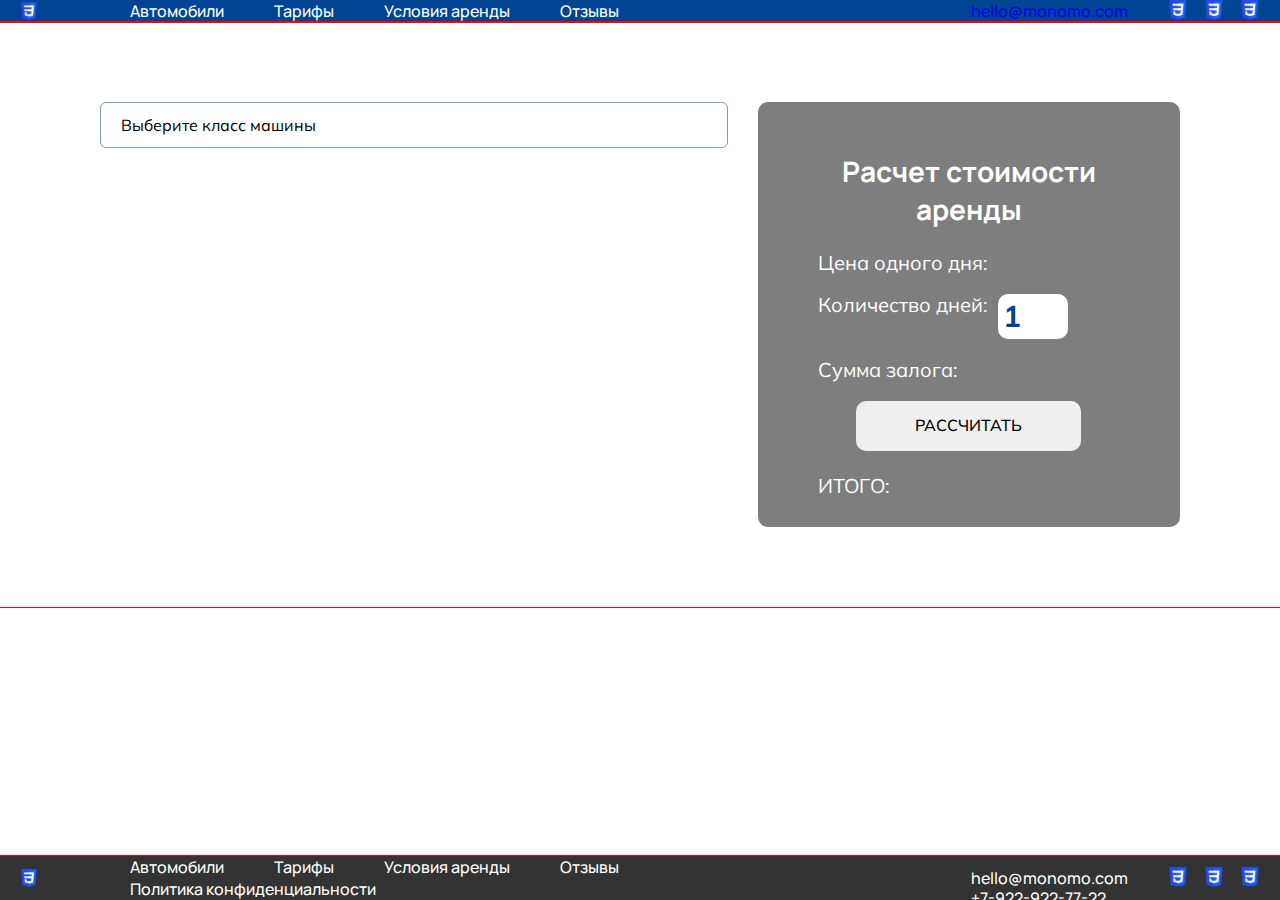
==== html/calculator.html @ 6e50465c "first commit" ====
<!doctype html><html lang="en"><head><meta charset="UTF-8"><meta http-equiv="X-UA-Compatible" content="IE=edge"><meta name="viewport" content="width=device-width,initial-scale=1"><title>Расчет тарифов</title><script defer="defer" src="../973.af4bf64433621b259919.js"></script><script defer="defer" src="../calculator.a8bc29c869ecbf86d41a.js"></script><link href="../style.calculator.eb08cbbfb39b06f5955d.css" rel="stylesheet"></head><body><div class="wrapper"><header class="header"><div class="container"><div class="header__inner"><div class="header__logo"><a href="#" target="_blank"><img src="../images/CSS3_logo.svg.png" alt="auto_travel_logo"></a></div><div class="header__content"><nav class="header__menu"><ul class="header__menu-list"><li class="header__menu-item"><a class="header__menu-link" href="#autopark">Автомобили</a></li><li class="header__menu-item"><a class="header__menu-link" href="#rates">Тарифы</a></li><li class="header__menu-item"><a class="header__menu-link" href="#terms">Условия аренды</a></li><li class="header__menu-item"><a class="header__menu-link" href="#feedback">Отзывы</a></li></ul></nav><div class="header__social"><a href="mailto:hello@monomo.com" class="header__email-link" target="_blank">hello@monomo.com</a><ul class="header__social-list"><li class="header__social-item"><a href="#" class="header__social-link" target="_blank"><img src="../images/CSS3_logo.svg.png" alt="vimeo-icon"></a></li><li class="header__social-item"><a href="#" class="header__social-link" target="_blank"><img src="../images/CSS3_logo.svg.png" alt="twitter-icon"></a></li><li class="header__social-item"><a href="#" class="header__social-link" target="_blank"><img src="../images/CSS3_logo.svg.png" alt="facebook-icon"></a></li></ul></div></div></div></div></header><main class="main"><section class="calculator"><div class="container"><div class="calculator__inner"><div class="calculator__block"><div class="calculator__selects"><div class="select__classes"><button class="select__classes-button">Выберите класс машины</button><ul class="select__classes-list"><li data-class="" class="select__classes-list-item">Выберите класс машины</li></ul><input name="" value="" class="select__input-class"></div><div class="select__cars"><button class="select__cars-button">Выберите машину</button><ul class="select__cars-list"><li data-price="0" data-guarantie="0" class="select__cars-list-item start">Выберите машину</li></ul><input name="" value="" class="select__input-price"> <input name="" value="" class="select__input-guarantie"></div></div><div class="calculator__fields"><div class="calculator__fields-title">Расчет стоимости аренды</div><div class="calculator__fields-day-price">Цена одного дня: <span class="calculator__fields-day-price--span"></span></div><div class="calculator__fields-day-amount">Количество дней: <input class="day-input" value="1"></div><div class="calculator__fields-guarantie">Сумма залога: <span class="calculator__fields-guarantie--span"></span></div><button class="button calculator__button">РАССЧИТАТЬ</button><div class="calculator__fields-total">ИТОГО: <span class="calculator__fields-total--span"></span></div></div></div></div></div></section></main><footer class="footer"><div class="container"><div class="footer__inner"><div class="footer__logo"><a href="#" target="_blank"><img src="../images/CSS3_logo.svg.png" alt="auto_travel_logo"></a></div><div class="footer__content"><nav class="footer__menu"><ul class="footer__menu-list"><li class="footer__menu-item"><a class="footer__menu-link" href="#rates" target="_blank">Автомобили</a></li><li class="footer__menu-item"><a class="footer__menu-link" href="#rates" target="_blank">Тарифы</a></li><li class="footer__menu-item"><a class="footer__menu-link" href="#terms" target="_blank">Условия аренды</a></li><li class="footer__menu-item"><a class="footer__menu-link" href="#feedback" target="_blank">Отзывы</a></li></ul><a class="footer__menu-link--bottom" href="#" target="_blank">Политика конфиденциальности</a></nav><div class="footer__social"><a href="mailto:hello@monomo.com" class="footer__email-link" target="_blank">hello@monomo.com</a> <a href="tel:+79229227722" class="footer__phone-link" target="_blank">+7-922-922-77-22</a><ul class="footer__social-list"><li class="footer__social-item"><a href="#" class="footer__social-link" target="_blank"><img src="../images/CSS3_logo.svg.png" alt="vimeo-icon"></a></li><li class="footer__social-item"><a href="#" class="footer__social-link" target="_blank"><img src="../images/CSS3_logo.svg.png" alt="twitter-icon"></a></li><li class="footer__social-item"><a href="#" class="footer__social-link" target="_blank"><img src="../images/CSS3_logo.svg.png" alt="facebook-icon"></a></li></ul></div></div></div></div></footer></div></body></html>
---- style.calculator.eb08cbbfb39b06f5955d.css ----
@import url(https://fonts.googleapis.com/css2?family=Mulish:wght@400;500;700;900&display=swap);
@import url(https://fonts.googleapis.com/css2?family=Manrope:wght@400;500;700&display=swap);
@import url(https://fonts.googleapis.com/css2?family=Exo+2:wght@500;700;900&display=swap);
*,::before,::after{margin:0;padding:0;box-sizing:border-box}html{line-height:1;-ms-text-size-adjust:100%;-moz-text-size-adjust:100%;-webkit-text-size-adjust:100%;-webkit-font-smoothing:antialiased;-moz-osx-font-smoothing:grayscale;font-size:62.5%}body,html{height:100%;min-width:32rem}main{display:block}a{text-decoration:none;background-color:rgba(0,0,0,0)}h1,h2,h3,h4,h5,h6,p{margin:0}ul,ol,li{list-style-type:none;margin:0;padding:0}hr{box-sizing:content-box;height:0;overflow:visible}img{border-style:none}button,input,optgroup,select,textarea{font-family:inherit;font-size:100%;line-height:1.15;margin:0}button,select{text-transform:none}button,[type=button],[type=reset],[type=submit]{-webkit-appearance:button}body{font-family:"Mulish",sans-serif;font-size:1.6rem;line-height:2.2rem;font-weight:400;color:#333;background-color:#fff}img{width:100%;max-width:2rem;-o-object-fit:cover;object-fit:cover;display:block}.wrapper{min-height:100%;display:flex;flex-direction:column;overflow:hidden}.wrapper>main{flex:1 1 auto}.container{outline:1px solid red;max-width:132em;width:100%;margin:0 auto;padding:0 2rem}.inner{padding:5.5rem 0}.text__content{font-size:1.8rem;line-height:2.3rem}.title{font-family:"Exo 2",sans-serif;display:inline-block;font-size:3.4rem;line-height:4.1rem;text-transform:uppercase;font-weight:700}.button{outline:none;border:none;cursor:pointer;border-radius:1rem;padding:0 5.9rem;font-weight:500;text-transform:uppercase}.header{width:100%;background-color:#014493}.header__inner{font-family:"Manrope",sans-serif;font-weight:500;display:flex;align-items:center}.header__logo{margin-right:9.2rem}.header__content{display:flex;justify-content:space-between;flex:1 1 100%;align-items:center}.header__menu-list{display:flex;gap:5rem}.header__menu-link{color:#fff}.header__social{display:flex}.header__social-list{display:flex;gap:1.6rem}.header__email-link{margin-right:4rem}.calculator .container{padding:0 10rem}.calculator__inner{padding:8rem 0}.calculator__block{display:flex;gap:3rem}.calculator__selects{display:flex;gap:2rem;flex:1 1 60%;margin-bottom:3rem}.calculator__fields{padding:5rem 6rem 3rem 6rem;flex:1 1 40%;border-radius:1rem;background-color:#7e7e7e}.calculator__fields-title{color:#fff;text-align:center;font-family:"Manrope",sans-serif;font-weight:700;font-size:2.8rem;line-height:3.8rem}.calculator__fields-day-price{margin:2rem 0;color:#fff;font-size:2rem}.calculator__fields-day-price--span{padding-left:1rem;color:#014493;font-size:3rem;font-weight:700}.calculator__fields-day-amount{color:#fff;font-size:2rem;display:flex}.calculator__fields-day-amount input{margin-left:1rem;border-radius:1rem;outline:none;border:none;padding:.5rem;width:7rem;color:#014493;font-size:3rem;font-weight:700}.calculator__fields-guarantie{margin:2rem 0;color:#fff;font-size:2rem;display:flex}.calculator__fields-guarantie--span{color:#014493;font-size:3rem;font-weight:700;padding-left:1rem}.calculator__button{height:5rem;margin:0 auto;display:block}.calculator__fields-total{margin-top:2rem;color:#fff;font-size:2rem}.calculator__fields-total--span{color:#014493;font-size:3rem;font-weight:700;padding-left:1rem}.select__classes{flex:1 1 50%;position:relative}.select__classes-button{width:100%;position:relative;display:block;-moz-text-align-last:left;text-align-last:left;border-radius:6px;background-color:#fff;border:1px solid #7e9bbd;height:46px;padding:13px 20px;cursor:pointer}.select__classes-button:focus,.select__classes-button--active{border:1px solid red}.select__classes-list{display:none;position:absolute;top:5.2rem;left:0;background-color:#7e9bbd;overflow:hidden;width:20%;z-index:1}.select__classes-list--visible{display:block;width:100%}.select__classes-list-item{border:1px solid #000;overflow:hidden;border-radius:6px;border-bottom:0;padding:1.3rem 2rem;cursor:pointer}.select__classes-list-item:first-child{border-radius:6px 6px 0 0}.select__classes-list-item:last-child{border-bottom:1px solid #000;border-radius:0 0 6px 6px}.select__classes-list-item:hover{background-color:#f0f8ff}.select__input-class{z-index:-1;position:absolute;visibility:hidden}.select__cars{flex:1 1 50%;position:relative;display:none}.select__cars--visible{display:block}.select__cars-button{width:100%;position:relative;display:block;-moz-text-align-last:left;text-align-last:left;border-radius:6px;background-color:#fff;border:1px solid #7e9bbd;height:46px;padding:13px 20px;cursor:pointer}.select__cars-button:focus,.select__cars-button--active{border:1px solid red}.select__cars-list{display:none;position:absolute;top:5.2rem;left:0;background-color:#7e9bbd;overflow:hidden;width:20%;z-index:1}.select__cars-list--visible{display:block;width:100%}.select__cars-list-item{border:1px solid #000;overflow:hidden;border-radius:6px;border-bottom:0;padding:1.3rem 2rem;cursor:pointer}.select__cars-list-item:first-child{border-radius:6px 6px 0 0}.select__cars-list-item:last-child{border-bottom:1px solid #000;border-radius:0 0 6px 6px}.select__cars-list-item:hover{background-color:#f0f8ff}.select__input-price,.select__input-guarantie{z-index:-1;position:absolute;visibility:hidden}.footer{background-color:#333;width:100%}.footer a{color:#fff}.footer__inner{font-family:"Manrope",sans-serif;font-weight:500;display:flex;align-items:center}.footer__logo{margin-right:9.2rem}.footer__content{display:flex;justify-content:space-between;flex:1 1 100%;align-items:center}.footer__menu-list{display:flex;gap:5rem}.footer__social{display:flex;position:relative}.footer__social-list{display:flex;gap:1.6rem}.footer__email-link{margin-right:4rem}.footer__phone-link{position:absolute;bottom:-2rem;left:0}.burger{width:100px;height:100px;background-color:#ec1010}

/*# sourceMappingURL=style.calculator.eb08cbbfb39b06f5955d.css.map*/
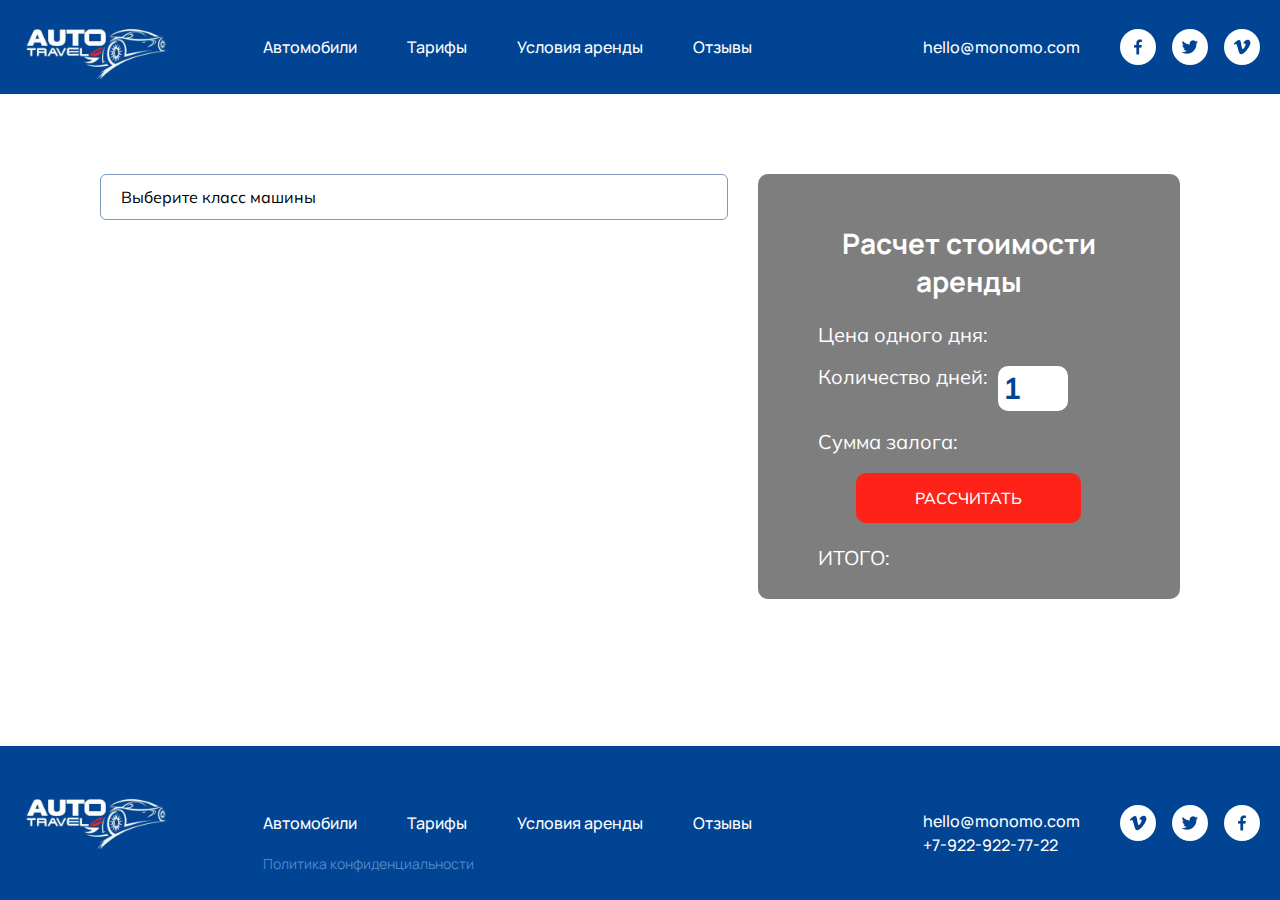
==== commit dd2b9ba7: "fin" ====
--- a/html/calculator.html
+++ b/html/calculator.html
@@ -1 +1 @@
-<!doctype html><html lang="en"><head><meta charset="UTF-8"><meta http-equiv="X-UA-Compatible" content="IE=edge"><meta name="viewport" content="width=device-width,initial-scale=1"><title>Расчет тарифов</title><script defer="defer" src="../973.af4bf64433621b259919.js"></script><script defer="defer" src="../calculator.a8bc29c869ecbf86d41a.js"></script><link href="../style.calculator.eb08cbbfb39b06f5955d.css" rel="stylesheet"></head><body><div class="wrapper"><header class="header"><div class="container"><div class="header__inner"><div class="header__logo"><a href="#" target="_blank"><img src="../images/CSS3_logo.svg.png" alt="auto_travel_logo"></a></div><div class="header__content"><nav class="header__menu"><ul class="header__menu-list"><li class="header__menu-item"><a class="header__menu-link" href="#autopark">Автомобили</a></li><li class="header__menu-item"><a class="header__menu-link" href="#rates">Тарифы</a></li><li class="header__menu-item"><a class="header__menu-link" href="#terms">Условия аренды</a></li><li class="header__menu-item"><a class="header__menu-link" href="#feedback">Отзывы</a></li></ul></nav><div class="header__social"><a href="mailto:hello@monomo.com" class="header__email-link" target="_blank">hello@monomo.com</a><ul class="header__social-list"><li class="header__social-item"><a href="#" class="header__social-link" target="_blank"><img src="../images/CSS3_logo.svg.png" alt="vimeo-icon"></a></li><li class="header__social-item"><a href="#" class="header__social-link" target="_blank"><img src="../images/CSS3_logo.svg.png" alt="twitter-icon"></a></li><li class="header__social-item"><a href="#" class="header__social-link" target="_blank"><img src="../images/CSS3_logo.svg.png" alt="facebook-icon"></a></li></ul></div></div></div></div></header><main class="main"><section class="calculator"><div class="container"><div class="calculator__inner"><div class="calculator__block"><div class="calculator__selects"><div class="select__classes"><button class="select__classes-button">Выберите класс машины</button><ul class="select__classes-list"><li data-class="" class="select__classes-list-item">Выберите класс машины</li></ul><input name="" value="" class="select__input-class"></div><div class="select__cars"><button class="select__cars-button">Выберите машину</button><ul class="select__cars-list"><li data-price="0" data-guarantie="0" class="select__cars-list-item start">Выберите машину</li></ul><input name="" value="" class="select__input-price"> <input name="" value="" class="select__input-guarantie"></div></div><div class="calculator__fields"><div class="calculator__fields-title">Расчет стоимости аренды</div><div class="calculator__fields-day-price">Цена одного дня: <span class="calculator__fields-day-price--span"></span></div><div class="calculator__fields-day-amount">Количество дней: <input class="day-input" value="1"></div><div class="calculator__fields-guarantie">Сумма залога: <span class="calculator__fields-guarantie--span"></span></div><button class="button calculator__button">РАССЧИТАТЬ</button><div class="calculator__fields-total">ИТОГО: <span class="calculator__fields-total--span"></span></div></div></div></div></div></section></main><footer class="footer"><div class="container"><div class="footer__inner"><div class="footer__logo"><a href="#" target="_blank"><img src="../images/CSS3_logo.svg.png" alt="auto_travel_logo"></a></div><div class="footer__content"><nav class="footer__menu"><ul class="footer__menu-list"><li class="footer__menu-item"><a class="footer__menu-link" href="#rates" target="_blank">Автомобили</a></li><li class="footer__menu-item"><a class="footer__menu-link" href="#rates" target="_blank">Тарифы</a></li><li class="footer__menu-item"><a class="footer__menu-link" href="#terms" target="_blank">Условия аренды</a></li><li class="footer__menu-item"><a class="footer__menu-link" href="#feedback" target="_blank">Отзывы</a></li></ul><a class="footer__menu-link--bottom" href="#" target="_blank">Политика конфиденциальности</a></nav><div class="footer__social"><a href="mailto:hello@monomo.com" class="footer__email-link" target="_blank">hello@monomo.com</a> <a href="tel:+79229227722" class="footer__phone-link" target="_blank">+7-922-922-77-22</a><ul class="footer__social-list"><li class="footer__social-item"><a href="#" class="footer__social-link" target="_blank"><img src="../images/CSS3_logo.svg.png" alt="vimeo-icon"></a></li><li class="footer__social-item"><a href="#" class="footer__social-link" target="_blank"><img src="../images/CSS3_logo.svg.png" alt="twitter-icon"></a></li><li class="footer__social-item"><a href="#" class="footer__social-link" target="_blank"><img src="../images/CSS3_logo.svg.png" alt="facebook-icon"></a></li></ul></div></div></div></div></footer></div></body></html>+<!doctype html><html lang="en"><head><meta charset="UTF-8"><meta http-equiv="X-UA-Compatible" content="IE=edge"><meta name="viewport" content="width=device-width,initial-scale=1"><title>Расчет тарифов</title><script defer="defer" src="../973.af4bf64433621b259919.js"></script><script defer="defer" src="../calculator.61c9d8dc02e64d1fd666.js"></script><link href="../style.calculator.02ef34fef4552845f3b8.css" rel="stylesheet"></head><body><div class="wrapper"><header class="header"><div class="container"><div class="header__inner"><div class="header__logo"><a href="./index.html"><img src="../images/header-logo.png" alt="auto_travel_logo"></a></div><div class="header__content"><nav class="header__menu"><ul class="header__menu-list"><li class="header__menu-item"><a class="header__menu-link" href="./cars.html">Автомобили</a></li><li class="header__menu-item"><a class="header__menu-link" href="./plans.html">Тарифы</a></li><li class="header__menu-item"><a class="header__menu-link" href="../index.html">Условия аренды</a></li><li class="header__menu-item"><a class="header__menu-link" href="../index.html">Отзывы</a></li></ul></nav><div class="header__social"><a href="mailto:hello@monomo.com" class="header__email-link" target="_blank">hello@monomo.com</a><ul class="header__social-list"><li class="header__social-item"><a href="#" class="header__social-link" target="_blank"><img src="../images/fb-icon.png" alt="vimeo-icon"></a></li><li class="header__social-item"><a href="#" class="header__social-link" target="_blank"><img src="../images/twitter-icon.png" alt="twitter-icon"></a></li><li class="header__social-item"><a href="#" class="header__social-link" target="_blank"><img src="../images/vimeo-icon.png" alt="facebook-icon"></a></li></ul></div><div class="burger"><div class="burger__button"><span class="burger__button-line"></span></div></div></div></div></div></header><main class="main"><section class="calculator"><div class="container"><div class="calculator__inner"><div class="calculator__block"><div class="calculator__selects"><div class="select__classes"><button class="select__classes-button">Выберите класс машины</button><ul class="select__classes-list"><li data-class="" class="select__classes-list-item">Выберите класс машины</li></ul><input name="" value="" class="select__input-class"></div><div class="select__cars"><button class="select__cars-button">Выберите машину</button><ul class="select__cars-list"><li data-price="0" data-guarantie="0" class="select__cars-list-item start">Выберите машину</li></ul><input name="" value="" class="select__input-price"> <input name="" value="" class="select__input-guarantie"></div></div><div class="calculator__fields"><div class="calculator__fields-title">Расчет стоимости аренды</div><div class="calculator__fields-day-price">Цена одного дня: <span class="calculator__fields-day-price--span"></span></div><div class="calculator__fields-day-amount">Количество дней: <input class="day-input" value="1"></div><div class="calculator__fields-guarantie">Сумма залога: <span class="calculator__fields-guarantie--span"></span></div><button class="button calculator__button">РАССЧИТАТЬ</button><div class="calculator__fields-total">ИТОГО: <span class="calculator__fields-total--span"></span></div></div></div></div></div></section></main><footer class="footer"><div class="container"><div class="footer__inner"><div class="footer__logo"><a href="#" target="_blank"><img src="../images/header-logo.png" alt="auto_travel_logo"></a></div><div class="footer__content"><nav class="footer__menu"><ul class="footer__menu-list"><li class="footer__menu-item"><a class="footer__menu-link" href="#rates" target="_blank">Автомобили</a></li><li class="footer__menu-item"><a class="footer__menu-link" href="#rates" target="_blank">Тарифы</a></li><li class="footer__menu-item"><a class="footer__menu-link" href="#terms" target="_blank">Условия аренды</a></li><li class="footer__menu-item"><a class="footer__menu-link" href="#feedback" target="_blank">Отзывы</a></li></ul><a class="footer__menu-link--bottom" href="#" target="_blank">Политика конфиденциальности</a></nav><div class="footer__social"><a href="mailto:hello@monomo.com" class="footer__email-link" target="_blank">hello@monomo.com</a> <a href="tel:+79229227722" class="footer__phone-link" target="_blank">+7-922-922-77-22</a><ul class="footer__social-list"><li class="footer__social-item"><a href="#" class="footer__social-link" target="_blank"><img src="../images/vimeo-icon.png" alt="vimeo-icon"></a></li><li class="footer__social-item"><a href="#" class="footer__social-link" target="_blank"><img src="../images/twitter-icon.png" alt="twitter-icon"></a></li><li class="footer__social-item"><a href="#" class="footer__social-link" target="_blank"><img src="../images/fb-icon.png" alt="facebook-icon"></a></li></ul></div></div></div></div></footer></div></body></html>--- a/style.calculator.02ef34fef4552845f3b8.css
+++ b/style.calculator.02ef34fef4552845f3b8.css
@@ -0,0 +1,6 @@
+@import url(https://fonts.googleapis.com/css2?family=Mulish:wght@400;500;700;900&display=swap);
+@import url(https://fonts.googleapis.com/css2?family=Manrope:wght@400;500;700&display=swap);
+@import url(https://fonts.googleapis.com/css2?family=Exo+2:wght@500;700;900&display=swap);
+*,::before,::after{margin:0;padding:0;box-sizing:border-box}html{line-height:1;-ms-text-size-adjust:100%;-moz-text-size-adjust:100%;-webkit-text-size-adjust:100%;-webkit-font-smoothing:antialiased;-moz-osx-font-smoothing:grayscale;font-size:62.5%}body,html{height:100%;min-width:32rem}main{display:block}a{text-decoration:none;background-color:rgba(0,0,0,0)}h1,h2,h3,h4,h5,h6,p{margin:0}ul,ol,li{list-style-type:none;margin:0;padding:0}hr{box-sizing:content-box;height:0;overflow:visible}img{border-style:none}button,input,optgroup,select,textarea{font-family:inherit;font-size:100%;line-height:1.15;margin:0}button,select{text-transform:none}button,[type=button],[type=reset],[type=submit]{-webkit-appearance:button}body{font-family:"Mulish",sans-serif;font-size:1.6rem;line-height:2.2rem;font-weight:400;color:#333;background-color:#fff}img{width:100%;max-width:2rem;-o-object-fit:cover;object-fit:cover;display:block}.wrapper{min-height:100%;display:flex;flex-direction:column;overflow:hidden}.wrapper>main{flex:1 1 auto}.container{max-width:132em;width:100%;margin:0 auto;padding:0 2rem}.inner{padding:5.5rem 0}.text__content{font-size:1.8rem;line-height:2.3rem}.title{font-family:"Exo 2",sans-serif;display:inline-block;font-size:3.4rem;line-height:4.1rem;text-transform:uppercase;font-weight:700;color:#014493}.chunk-title{font-family:"Exo 2",sans-serif;font-weight:700;font-size:4rem;line-height:4.8rem;text-transform:uppercase;color:#014493}.button{outline:none;border:none;cursor:pointer;border-radius:1rem;padding:0 5.9rem;font-weight:500;text-transform:uppercase;background-color:#ff2219;color:#fff}.form__input-name{margin:3rem 0 2rem 0}.form__textarea{margin:2rem 0 3rem 0;height:9rem;resize:vertical}.form__button{width:30rem;height:5rem;margin:0 auto;font-family:"Manrope",sans-serif;background-color:#ff2219;font-weight:400;font-size:2rem;line-height:2.7rem;color:#fff;margin-bottom:2rem}.form__descr{font-family:"Manrope",sans-serif;font-size:1.2rem;line-height:1.6rem;text-align:center;color:#333}form input,textarea{border-radius:1rem;outline:none;border:none;padding:1.3rem 0 1.3rem 3.2rem}input::-moz-placeholder, textarea::-moz-placeholder{font-family:"Manrope",sans-serif;font-size:1.8rem;line-height:2.5rem;color:rgba(51,51,51,.5)}input::placeholder,textarea::placeholder{font-family:"Manrope",sans-serif;font-size:1.8rem;line-height:2.5rem;color:rgba(51,51,51,.5)}.header{width:100%;background-color:#014493}.header__inner{font-family:"Manrope",sans-serif;font-weight:500;display:flex;align-items:center}.header__logo{padding:1.8rem 0 1.2rem 0}.header__logo img{max-width:18.8rem}.header__content{display:flex;justify-content:space-between;flex:1 1 100%;align-items:center;margin-left:9.2rem}.header__menu-list{display:flex;gap:5rem}.header__menu-link{color:#fff}.header__social{display:flex;align-items:center}.header__social-list{display:flex;gap:1.6rem}.header__email-link{margin-right:4rem;color:#fff}.header__social-link{width:3.6rem;height:3.6rem;background-color:#fff;display:flex;align-items:center;justify-content:center;border-radius:50%}.calculator .container{padding:0 10rem}.calculator__inner{padding:8rem 0}.calculator__block{display:flex;gap:3rem}.calculator__selects{display:flex;gap:2rem;flex:1 1 60%;margin-bottom:3rem}.calculator__fields{padding:5rem 6rem 3rem 6rem;flex:1 1 40%;border-radius:1rem;background-color:#7e7e7e}.calculator__fields-title{color:#fff;text-align:center;font-family:"Manrope",sans-serif;font-weight:700;font-size:2.8rem;line-height:3.8rem}.calculator__fields-day-price{margin:2rem 0;color:#fff;font-size:2rem}.calculator__fields-day-price--span{padding-left:1rem;color:#014493;font-size:3rem;font-weight:700}.calculator__fields-day-amount{color:#fff;font-size:2rem;display:flex}.calculator__fields-day-amount input{margin-left:1rem;border-radius:1rem;outline:none;border:none;padding:.5rem;width:7rem;color:#014493;font-size:3rem;font-weight:700}.calculator__fields-guarantie{margin:2rem 0;color:#fff;font-size:2rem;display:flex}.calculator__fields-guarantie--span{color:#014493;font-size:3rem;font-weight:700;padding-left:1rem}.calculator__button{height:5rem;margin:0 auto;display:block}.calculator__fields-total{margin-top:2rem;color:#fff;font-size:2rem}.calculator__fields-total--span{color:#014493;font-size:3rem;font-weight:700;padding-left:1rem}.select__classes{flex:1 1 50%;position:relative}.select__classes-button{width:100%;position:relative;display:block;-moz-text-align-last:left;text-align-last:left;border-radius:6px;background-color:#fff;border:1px solid #7e9bbd;height:46px;padding:13px 20px;cursor:pointer}.select__classes-button:focus,.select__classes-button--active{border:1px solid red}.select__classes-list{display:none;position:absolute;top:5.2rem;left:0;background-color:#7e9bbd;overflow:hidden;width:20%;z-index:1}.select__classes-list--visible{display:block;width:100%}.select__classes-list-item{border:1px solid #000;overflow:hidden;border-radius:6px;border-bottom:0;padding:1.3rem 2rem;cursor:pointer}.select__classes-list-item:first-child{border-radius:6px 6px 0 0}.select__classes-list-item:last-child{border-bottom:1px solid #000;border-radius:0 0 6px 6px}.select__classes-list-item:hover{background-color:#f0f8ff}.select__input-class{z-index:-1;position:absolute;visibility:hidden}.select__cars{flex:1 1 50%;position:relative;display:none}.select__cars--visible{display:block}.select__cars-button{width:100%;position:relative;display:block;-moz-text-align-last:left;text-align-last:left;border-radius:6px;background-color:#fff;border:1px solid #7e9bbd;height:46px;padding:13px 20px;cursor:pointer}.select__cars-button:focus,.select__cars-button--active{border:1px solid red}.select__cars-list{display:none;position:absolute;top:5.2rem;left:0;background-color:#7e9bbd;overflow:hidden;width:20%;z-index:1}.select__cars-list--visible{display:block;width:100%}.select__cars-list-item{border:1px solid #000;overflow:hidden;border-radius:6px;border-bottom:0;padding:1.3rem 2rem;cursor:pointer}.select__cars-list-item:first-child{border-radius:6px 6px 0 0}.select__cars-list-item:last-child{border-bottom:1px solid #000;border-radius:0 0 6px 6px}.select__cars-list-item:hover{background-color:#f0f8ff}.select__input-price,.select__input-guarantie{z-index:-1;position:absolute;visibility:hidden}.footer{background-color:#014493;width:100%}.footer a{color:#fff}.footer__inner{font-family:"Manrope",sans-serif;font-weight:500;display:flex;align-items:center}.footer__logo{padding:4.2rem 0 4.8rem 0}.footer__logo img{max-width:18.8rem}.footer__content{display:flex;justify-content:space-between;flex:1 1 100%;align-items:center;margin-left:9.2rem}.footer__menu{position:relative}.footer__menu-list{display:flex;gap:5rem}.footer__social{display:flex;position:relative;line-height:3.2rem}.footer__social-list{display:flex;gap:1.6rem}.footer__social-link{width:3.6rem;height:3.6rem;background-color:#fff;display:flex;align-items:center;justify-content:center;border-radius:50%}.footer__email-link{margin-right:4rem}.footer__phone-link{position:absolute;bottom:-2rem;left:0}.footer .footer__menu-link--bottom{font-weight:400;font-size:1.4rem;line-height:1.9rem;color:#4f89cd;position:absolute;top:4.2rem}@media(max-width: 1200px){.header__logo img{max-width:16rem}.header__content{margin-left:7rem}.header__menu-list{gap:4rem}.header__email-link{margin-right:3rem}.intro{background-position:bottom}.intro__inner{padding:9.2rem 0 15.4rem 0}.intro__text{max-width:43rem}.intro__text br{display:none}.intro-contacts{background-size:50%}.intro-contacts__text-block{max-width:55rem}.intro-contacts__text-block br{display:none}.rates__cards,.cars__cards{flex-wrap:wrap;justify-content:center}.rates__cards-item,.rates__cards-viewall{flex:0 1 29rem;justify-content:center}.rates__item-image img{width:100%}.footer__logo img{max-width:16rem}.footer__content{margin-left:7rem}.footer__menu-list{gap:4rem}.footer__email-link{margin-right:3rem}}@media(max-width: 1100px){.header__logo img{max-width:14rem}.header__content{margin-left:6rem}.header__menu,.header__email-link{font-size:1.4rem}.advantages__content{gap:5.5rem}.terms__caption{font-size:2rem}.feedback__image{margin-right:1.6rem}.footer__logo img{max-width:14rem}.footer__content{margin-left:6rem}.footer__menu,.footer__email-link{font-size:1.4rem}}@media screen and (max-width: 991px){.header__content{justify-content:flex-end;gap:4rem}.header__menu{position:fixed;top:0;left:100%;height:100%;width:100%;background-color:#014493;padding:8rem 2.7rem 0 0;display:flex;justify-content:flex-end;transition:all .4s ease;overflow:auto}.header__menu.active{left:0%}.header__menu-list{flex-direction:column;align-items:flex-end;gap:4rem;padding:3rem 0}.header__list-item{padding:0}.header__menu{font-size:3rem}.advantages__content{flex-wrap:wrap;justify-content:center}.advantages__item{flex:0 0 40%}.autopark__content{flex-wrap:wrap;justify-content:center}.autopark__item{flex:0 1 45%}.autopark__item-image img{width:100%}.autopark__item-params{font-size:2.2rem;line-height:3.2rem}.param-left--title{font-size:3rem;line-height:3.8rem}.autopark__item-price{font-size:2.8rem;line-height:3.5rem}.autopark__item-price--num{font-size:3.6rem;line-height:4.6rem}.autopark__item-class{font-size:1.8rem;line-height:2.6rem}.terms__caption{font-size:2.2rem}.terms__content{flex-wrap:wrap;gap:2rem}.terms__item{flex:1 1 100%}.feedback__image{flex:0 0 9.4rem;margin-right:2.6rem}.feedback__content{grid-template-columns:repeat(2, minmax(29rem, 50%));gap:2rem 3rem}.footer__inner{padding-bottom:4rem}.footer__content{margin-left:0;flex-direction:column;align-items:flex-end}.footer__menu-list{padding:3rem 0 4rem 0}.footer .footer__menu-link--bottom{top:6rem;left:25%;display:inline-block;width:100%}.contacts__inner{flex-direction:column-reverse}.contacts__form{margin:0 auto;width:100%;max-width:62rem}.contacts__info{display:flex;justify-content:center;gap:3rem;margin-left:0}.plans__item-title{padding:2rem 0 2rem 2rem}.plans-row{padding:2rem 1rem 2rem 2rem}.plans__econom-head,.plans__middle-head,.plans__business-head,.plans__cross-head,.plans__minivan-head,.plans__car-name,.plans__car-year,.plans__car-days{font-size:1.6rem;line-height:2rem}.cars-autopark__content{grid-template-columns:repeat(4, minmax(14rem, 25%))}.cars-autopark__item-param .param-left--title{font-size:1.8rem;line-height:2.5rem}}@media screen and (max-width: 850px){.plans__econom-head,.plans__middle-head,.plans__business-head,.plans__cross-head,.plans__minivan-head,.plans__car-name,.plans__car-year,.plans__car-days{font-size:1.4rem;line-height:2rem}.cars__cards-item,.cars__cards-viewall{flex:0 1 30rem}.cars-autopark__item-param .param-left--title{font-size:1.6rem;line-height:2.2rem}}@media screen and (max-width: 767px){.intro__inner{padding:7rem 0 12rem 0}.intro__location{flex-wrap:wrap}.intro__location-list{margin-top:1rem;font-size:1.4rem;line-height:1.8rem}.intro__title{font-size:3rem;line-height:3.8rem}.intro__subtitle{font-size:2rem;line-height:2.8rem}.intro-contacts__location{flex-wrap:wrap}.intro-contacts__location-list{margin-top:1rem;font-size:1.4rem;line-height:1.8rem}.intro__title{font-size:3rem;line-height:3.8rem}.advantages__content{gap:4.5rem}.autopark__item-params{font-size:2rem;line-height:3rem}.param-left--title{font-size:2.4rem;line-height:3rem}.autopark__item-price{font-size:2.4rem;line-height:3rem}.autopark__item-price--num{font-size:3.2rem;line-height:4rem}.autopark__item-class{font-size:1.6rem;line-height:2.2rem}.feedback__content{grid-template-columns:repeat(1, minmax(29rem, 100%));gap:2rem 3rem}.form{margin:0 auto}.connect__inner{padding:4rem}.contacts__inner{padding-bottom:5.5rem}.intro-contacts__inner{padding:4.7rem 0 0 0}.plans__title{margin-bottom:4rem}.intro-plans__inner,.intro-cars__inner{padding:4.7rem 0 4.7rem 0}.plans__item-title{font-size:1.8rem;line-height:2.4rem}.plans-row{display:grid;grid-template-columns:minmax(14rem, 32rem) minmax(9rem, 20rem) repeat(6, minmax(6rem, 12rem));grid-column-gap:.5rem;-moz-column-gap:.5rem;column-gap:.5rem}.plans__econom-head,.plans__middle-head,.plans__business-head,.plans__cross-head,.plans__minivan-head,.plans__car-name,.plans__car-year,.plans__car-days{font-size:1.2rem;line-height:1.8rem}.cars__cards-item,.cars__cards-viewall{flex:0 1 45rem}.cars__item-image{float:left}.cars__cards-viewall{flex-direction:row;justify-content:center;gap:3rem;min-height:17.4rem;padding:3.2rem 2rem}.cars__cards-viewall--img{margin-bottom:0rem}.cars-autopark__content{grid-template-columns:repeat(3, minmax(14rem, 33%))}.cars-autopark__item-param .param-left--title{font-size:1.8rem;line-height:2.5rem}.button.cars-autopark__button{height:4rem;font-size:1.6rem}}@media screen and (max-width: 692px){.plans__econom,.plans__middle,.plans__business,.plans__cross,.plans__minivan{overflow-x:scroll}}@media screen and (max-width: 650px){.container{padding:0 1rem}.text__content{font-size:1.6rem;line-height:2rem}.button{padding:0 4rem}.title{font-size:2.8rem;line-height:3.8rem}.chunk-title{font-size:3.4rem;line-height:4rem}.header__logo img{max-width:12rem}.header__content{margin-left:0}.header__social{flex-direction:column-reverse}.header__email-link{margin:1rem 0 0 0}.header__social-link{width:3rem;height:3rem}.intro__button{height:4rem}.advantages__item{flex:0 0 100%}.advantages__content{gap:3.5rem}.autopark__item{flex:0 1 80%}.autopark__link a::after{width:17.6rem;left:-1rem}.terms__caption{font-size:1.8rem;margin-bottom:2rem}.terms .container{padding:0 3rem}.form__button{width:20rem;height:4rem;font-size:1.8rem;line-height:2.4rem}form input,textarea{padding:.8rem .8rem .8rem 1.2rem}.form{padding:4rem 5rem}.footer__inner{flex-direction:column-reverse}.footer__logo{padding:4.2rem 0 0 0}.footer__social{width:100%;justify-content:center}.footer__phone-link{left:5.5rem}.contacts__form{padding:4rem 5rem}.plans__item{margin-top:4rem}.plans-row{grid-template-columns:minmax(10rem, 32rem) minmax(9rem, 20rem) repeat(6, minmax(6rem, 12rem))}.cars-autopark__content{grid-template-columns:repeat(2, minmax(14rem, 24rem));justify-content:center}.cars-autopark__item-price{font-size:1.6rem}.cars-autopark__item-price--num{font-size:2.4rem}}@media screen and (max-width: 551px){.form__title{font-size:2.2rem;line-height:3rem}.form{padding:3rem 4rem}.form__descr{font-size:1rem;line-height:1.4rem}.form__descr br{display:none}.footer__menu-list{gap:2rem}.footer__phone-link{left:2.5rem}.contacts__info{margin-bottom:3rem}.contacts__info{flex-direction:column;align-items:center;gap:1rem}.contacts__info-text{font-size:2rem;line-height:2.4rem}.contacts__info-worktime{margin-bottom:2rem}.contacts__form{padding:3rem 4rem}.plans__item{margin-top:3rem}.cars-autopark__item-param .param-left--title{font-size:1.6rem;line-height:2.2rem}.popup__wrapper,.rent-popup__wrapper{width:30rem}.popup__window,.rent-popup__window{padding:3rem 2.2rem}.popup__title,.rent-popup__title{font-size:2rem;line-height:2.8rem;margin-bottom:2rem}.rent-popup__calculate-car{font-size:1.8rem}.popup__classes-button,.popup__cars-button{height:4rem;padding:.5rem 1rem;font-size:1rem;line-height:1.4rem;margin-bottom:1rem}.popup__calculate-day-price,.popup__calculate-day-amount,.popup__calculate-guarantie,.rent-popup__calculate-day-price,.rent-popup__calculate-day-amount,.rent-popup__calculate-guarantie{font-size:1.4rem;line-height:2rem;padding-left:0}.popup__calculate-button,.popup-rent__form-button{margin:1rem 0;height:3rem;font-size:1.4rem;line-height:2rem}.popup__calculate-total,.rent-popup__calculate-total{font-size:1.6rem;line-height:2.7rem}.popup-rent__form-name,.popup-rent__form-phone{height:3rem}.popup-rent__form-name input,.popup-rent__form-phone input{padding:.5rem 1rem}}@media screen and (max-width: 468px){.inner{padding:3rem 0}.title{font-size:2.4rem;line-height:3.2rem}.header__logo img{max-width:10rem}.header__social{display:none}.intro__inner{padding:4rem 0 5rem 0}.intro__location{margin-bottom:2.6rem}.intro__location-list{gap:1rem;font-size:1.2rem}.connect__inner{padding:2rem}.form{padding:3rem 2rem 3rem 2rem}.intro__location{margin-bottom:2.6rem}.intro-contacts__location-list{gap:1rem;font-size:1.2rem}.autopark__item{flex:0 1 90%}.contacts__form{padding:3rem 2rem 3rem 2rem}}@media screen and (max-width: 375px){.title{font-size:2rem;line-height:2.6rem}.header__social{display:none}.autopark__item{flex:0 1 100%}.footer__menu,.footer__email-link{width:100%}.footer__menu-list{flex-direction:column;align-items:center}.footer .footer__menu-link--bottom{top:18rem;left:16%;width:70%}.footer__phone-link{left:0}.cars-autopark__item-price{font-size:1.4rem}.cars-autopark__item-price--num{font-size:2rem}.cars-autopark__item-params{font-size:1.2rem}}.burger{display:none;z-index:2}@media(max-width: 991px){.burger{display:block;cursor:pointer;padding:.7rem}.burger__button{position:relative;width:5rem;height:4rem;display:flex;align-items:center;justify-content:center;transition:all .4s}.burger__button-line{display:inline-block;height:.3rem;width:90%;background-color:#fff;border-radius:.3rem;transition:all .4s}.burger__button.active span{transform:scale(0)}.burger__button.active::before{transform:rotate(45deg);top:1.9rem}.burger__button.active::after{transform:rotate(-45deg);bottom:1.8rem}.burger__button::before,.burger__button::after{content:"";position:absolute;height:.3rem;width:90%;background-color:#fff;border-radius:.3rem;transition:all .5s}.burger__button::after{bottom:.6rem}.burger__button::before{top:.6rem}}@media(max-width: 591px){.burger__button-line{width:80%}.burger__button::after{bottom:.8rem;width:80%}.burger__button::before{top:.8rem;width:80%}}@media(max-width: 375px){.burger__button-line{width:70%}.burger__button::after{bottom:1rem;width:70%}.burger__button::before{top:1rem;width:70%}}
+
+/*# sourceMappingURL=style.calculator.02ef34fef4552845f3b8.css.map*/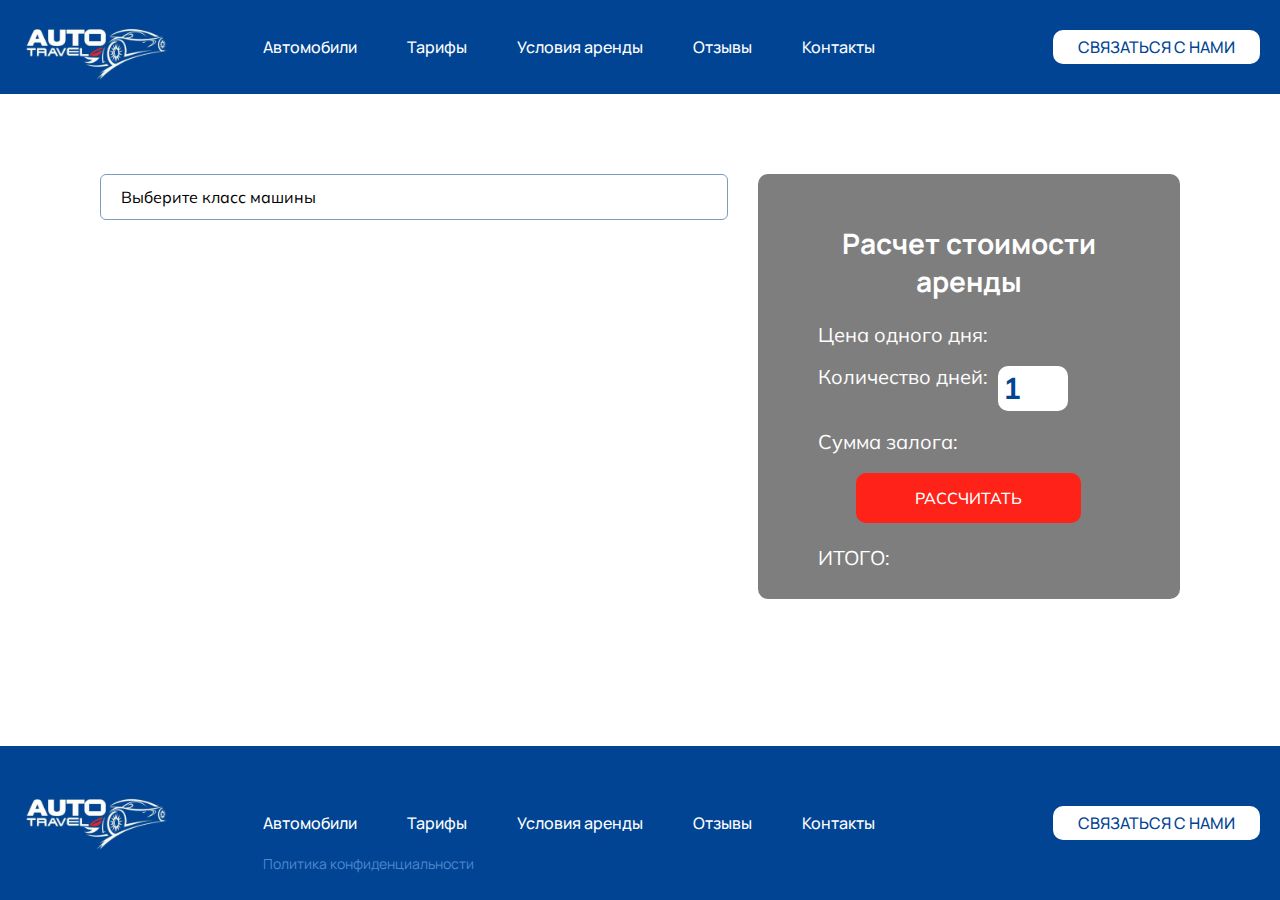
==== commit 3dfbf555: "first correct" ====
--- a/html/calculator.html
+++ b/html/calculator.html
@@ -1 +1,162 @@
-<!doctype html><html lang="en"><head><meta charset="UTF-8"><meta http-equiv="X-UA-Compatible" content="IE=edge"><meta name="viewport" content="width=device-width,initial-scale=1"><title>Расчет тарифов</title><script defer="defer" src="../973.af4bf64433621b259919.js"></script><script defer="defer" src="../calculator.61c9d8dc02e64d1fd666.js"></script><link href="../style.calculator.02ef34fef4552845f3b8.css" rel="stylesheet"></head><body><div class="wrapper"><header class="header"><div class="container"><div class="header__inner"><div class="header__logo"><a href="./index.html"><img src="../images/header-logo.png" alt="auto_travel_logo"></a></div><div class="header__content"><nav class="header__menu"><ul class="header__menu-list"><li class="header__menu-item"><a class="header__menu-link" href="./cars.html">Автомобили</a></li><li class="header__menu-item"><a class="header__menu-link" href="./plans.html">Тарифы</a></li><li class="header__menu-item"><a class="header__menu-link" href="../index.html">Условия аренды</a></li><li class="header__menu-item"><a class="header__menu-link" href="../index.html">Отзывы</a></li></ul></nav><div class="header__social"><a href="mailto:hello@monomo.com" class="header__email-link" target="_blank">hello@monomo.com</a><ul class="header__social-list"><li class="header__social-item"><a href="#" class="header__social-link" target="_blank"><img src="../images/fb-icon.png" alt="vimeo-icon"></a></li><li class="header__social-item"><a href="#" class="header__social-link" target="_blank"><img src="../images/twitter-icon.png" alt="twitter-icon"></a></li><li class="header__social-item"><a href="#" class="header__social-link" target="_blank"><img src="../images/vimeo-icon.png" alt="facebook-icon"></a></li></ul></div><div class="burger"><div class="burger__button"><span class="burger__button-line"></span></div></div></div></div></div></header><main class="main"><section class="calculator"><div class="container"><div class="calculator__inner"><div class="calculator__block"><div class="calculator__selects"><div class="select__classes"><button class="select__classes-button">Выберите класс машины</button><ul class="select__classes-list"><li data-class="" class="select__classes-list-item">Выберите класс машины</li></ul><input name="" value="" class="select__input-class"></div><div class="select__cars"><button class="select__cars-button">Выберите машину</button><ul class="select__cars-list"><li data-price="0" data-guarantie="0" class="select__cars-list-item start">Выберите машину</li></ul><input name="" value="" class="select__input-price"> <input name="" value="" class="select__input-guarantie"></div></div><div class="calculator__fields"><div class="calculator__fields-title">Расчет стоимости аренды</div><div class="calculator__fields-day-price">Цена одного дня: <span class="calculator__fields-day-price--span"></span></div><div class="calculator__fields-day-amount">Количество дней: <input class="day-input" value="1"></div><div class="calculator__fields-guarantie">Сумма залога: <span class="calculator__fields-guarantie--span"></span></div><button class="button calculator__button">РАССЧИТАТЬ</button><div class="calculator__fields-total">ИТОГО: <span class="calculator__fields-total--span"></span></div></div></div></div></div></section></main><footer class="footer"><div class="container"><div class="footer__inner"><div class="footer__logo"><a href="#" target="_blank"><img src="../images/header-logo.png" alt="auto_travel_logo"></a></div><div class="footer__content"><nav class="footer__menu"><ul class="footer__menu-list"><li class="footer__menu-item"><a class="footer__menu-link" href="#rates" target="_blank">Автомобили</a></li><li class="footer__menu-item"><a class="footer__menu-link" href="#rates" target="_blank">Тарифы</a></li><li class="footer__menu-item"><a class="footer__menu-link" href="#terms" target="_blank">Условия аренды</a></li><li class="footer__menu-item"><a class="footer__menu-link" href="#feedback" target="_blank">Отзывы</a></li></ul><a class="footer__menu-link--bottom" href="#" target="_blank">Политика конфиденциальности</a></nav><div class="footer__social"><a href="mailto:hello@monomo.com" class="footer__email-link" target="_blank">hello@monomo.com</a> <a href="tel:+79229227722" class="footer__phone-link" target="_blank">+7-922-922-77-22</a><ul class="footer__social-list"><li class="footer__social-item"><a href="#" class="footer__social-link" target="_blank"><img src="../images/vimeo-icon.png" alt="vimeo-icon"></a></li><li class="footer__social-item"><a href="#" class="footer__social-link" target="_blank"><img src="../images/twitter-icon.png" alt="twitter-icon"></a></li><li class="footer__social-item"><a href="#" class="footer__social-link" target="_blank"><img src="../images/fb-icon.png" alt="facebook-icon"></a></li></ul></div></div></div></div></footer></div></body></html>+<!doctype html>
+<html lang="en">
+
+<head>
+  <meta charset="UTF-8">
+  <meta http-equiv="X-UA-Compatible" content="IE=edge">
+  <meta name="viewport" content="width=device-width,initial-scale=1">
+  <title>Расчет тарифов</title>
+  <script defer="defer" src="../973.af4bf64433621b259919.js"></script>
+  <script defer="defer" src="../calculator.61c9d8dc02e64d1fd666.js"></script>
+  <link href="../style.calculator.02ef34fef4552845f3b8.css" rel="stylesheet">
+</head>
+
+<body>
+
+	<div class="wrapper">
+		<!-- HEADER -->
+		<header class="header">
+			<div class="container">
+				<div class="header__inner">
+					<!-- header logo left side -->
+					<div class="header__logo">
+						<a href="../index.html">
+							<img src="../images/header-logo.png" alt="auto_travel_logo">
+						</a>
+					</div>
+					<!-- header content right side -->
+					<div class="header__content">
+						<!-- header menu -->
+						<nav class="header__menu">
+							<ul class="header__menu-list">
+								<li class="header__menu-item">
+									<a class="header__menu-link" href="./cars.html">Автомобили</a>
+								</li>
+								<li class="header__menu-item">
+									<a class="header__menu-link" href="./plans.html">Тарифы</a>
+								</li>
+								<li class="header__menu-item">
+									<a class="header__menu-link" href="../index.html">Условия аренды</a>
+								</li>
+								<li class="header__menu-item">
+									<a class="header__menu-link" href="../index.html">Отзывы</a>
+								</li>
+								<li class="header__menu-item">
+									<a class="header__menu-link" href="./contacts.html">Контакты</a>
+								</li>
+							</ul>
+						</nav>
+						<!-- header btn -->
+						<div class="header__btn">
+							<button class="button header__button">Связаться с нами</button>
+						</div>
+						<!-- burger -->
+						<div class="burger">
+							<div class="burger__button">
+								<span class="burger__button-line">
+								</span>
+							</div>
+						</div>
+					</div>
+				</div>
+			</div>
+		</header>
+		<!-- MAIN -->
+		<main class="main">
+
+			<!-- CALCULATOR -->
+			<section class="calculator">
+				<div class="container">
+					<div class="calculator__inner">
+						<div class="calculator__block">
+							<div class="calculator__selects">
+								<div class="select__classes">
+									<button class="select__classes-button">Выберите класс машины</button>
+									<ul class="select__classes-list">
+										<li data-class="" class="select__classes-list-item">Выберите класс машины</li>
+									</ul>
+									<input type="text" name="" value="" class="select__input-class">
+								</div>
+								<div class="select__cars">
+									<button class="select__cars-button">Выберите машину</button>
+								<ul class="select__cars-list">
+									<li data-price="0" data-guarantie="0" class="select__cars-list-item start">Выберите машину</li>
+								</ul>
+								<input type="text" name="" value="" class="select__input-price">
+								<input type="text" name="" value="" class="select__input-guarantie">
+								</div>
+							</div>
+
+							<div class="calculator__fields">
+								<div class="calculator__fields-title">
+									Расчет стоимости аренды
+								</div>
+								<div class="calculator__fields-day-price">
+									Цена одного дня:
+									<span class="calculator__fields-day-price--span"></span>
+								</div>
+								<div class="calculator__fields-day-amount">
+									Количество дней:
+									<input class="day-input" type="text" value="1">
+								</div>
+								<div class="calculator__fields-guarantie">
+									Сумма залога:
+									<span class="calculator__fields-guarantie--span"></span>
+								</div>
+								<button class="button calculator__button">РАССЧИТАТЬ</button>
+								<div class="calculator__fields-total"> ИТОГО:
+									<span class="calculator__fields-total--span"></span>
+								</div>
+							</div>
+
+						</div>
+					</div>
+				</div>
+			</section>
+		</main>
+		<!-- FOOTER -->
+		<footer class="footer">
+			<div class="container">
+				<div class="footer__inner">
+					<!-- footer logo -->
+					<div class="footer__logo">
+						<a href="#" target="_blank">
+							<img src="../images/header-logo.png" alt="auto_travel_logo">
+						</a>
+					</div>
+					<!-- footer content -->
+					<div class="footer__content">
+						<!-- footer menu -->
+						<nav class="footer__menu">
+							<ul class="footer__menu-list">
+								<li class="footer__menu-item">
+									<a class="footer__menu-link" href="./cars.html">Автомобили</a>
+								</li>
+								<li class="footer__menu-item">
+									<a class="footer__menu-link" href="./plans.html">Тарифы</a>
+								</li>
+								<li class="footer__menu-item">
+									<a class="footer__menu-link" href="../index.html">Условия аренды</a>
+								</li>
+								<li class="footer__menu-item">
+									<a class="footer__menu-link" href="../index.html">Отзывы</a>
+								</li>
+								<li class="footer__menu-item">
+									<a class="footer__menu-link" href="./contacts.html">Контакты</a>
+								</li>
+							</ul>
+							<a class="footer__menu-link--bottom" href="#" target="_blank">Политика конфиденциальности</a>
+						</nav>
+						<!-- footer btn -->
+						<div class="header__btn">
+							<button class="button header__button">Связаться с нами</button>
+						</div>
+					</div>
+				</div>
+			</div>
+		</footer>
+	</div>
+
+</body>
+
+</html>--- a/style.calculator.02ef34fef4552845f3b8.css
+++ b/style.calculator.02ef34fef4552845f3b8.css
@@ -1,6 +1,1542 @@
 @import url(https://fonts.googleapis.com/css2?family=Mulish:wght@400;500;700;900&display=swap);
 @import url(https://fonts.googleapis.com/css2?family=Manrope:wght@400;500;700&display=swap);
 @import url(https://fonts.googleapis.com/css2?family=Exo+2:wght@500;700;900&display=swap);
-*,::before,::after{margin:0;padding:0;box-sizing:border-box}html{line-height:1;-ms-text-size-adjust:100%;-moz-text-size-adjust:100%;-webkit-text-size-adjust:100%;-webkit-font-smoothing:antialiased;-moz-osx-font-smoothing:grayscale;font-size:62.5%}body,html{height:100%;min-width:32rem}main{display:block}a{text-decoration:none;background-color:rgba(0,0,0,0)}h1,h2,h3,h4,h5,h6,p{margin:0}ul,ol,li{list-style-type:none;margin:0;padding:0}hr{box-sizing:content-box;height:0;overflow:visible}img{border-style:none}button,input,optgroup,select,textarea{font-family:inherit;font-size:100%;line-height:1.15;margin:0}button,select{text-transform:none}button,[type=button],[type=reset],[type=submit]{-webkit-appearance:button}body{font-family:"Mulish",sans-serif;font-size:1.6rem;line-height:2.2rem;font-weight:400;color:#333;background-color:#fff}img{width:100%;max-width:2rem;-o-object-fit:cover;object-fit:cover;display:block}.wrapper{min-height:100%;display:flex;flex-direction:column;overflow:hidden}.wrapper>main{flex:1 1 auto}.container{max-width:132em;width:100%;margin:0 auto;padding:0 2rem}.inner{padding:5.5rem 0}.text__content{font-size:1.8rem;line-height:2.3rem}.title{font-family:"Exo 2",sans-serif;display:inline-block;font-size:3.4rem;line-height:4.1rem;text-transform:uppercase;font-weight:700;color:#014493}.chunk-title{font-family:"Exo 2",sans-serif;font-weight:700;font-size:4rem;line-height:4.8rem;text-transform:uppercase;color:#014493}.button{outline:none;border:none;cursor:pointer;border-radius:1rem;padding:0 5.9rem;font-weight:500;text-transform:uppercase;background-color:#ff2219;color:#fff}.form__input-name{margin:3rem 0 2rem 0}.form__textarea{margin:2rem 0 3rem 0;height:9rem;resize:vertical}.form__button{width:30rem;height:5rem;margin:0 auto;font-family:"Manrope",sans-serif;background-color:#ff2219;font-weight:400;font-size:2rem;line-height:2.7rem;color:#fff;margin-bottom:2rem}.form__descr{font-family:"Manrope",sans-serif;font-size:1.2rem;line-height:1.6rem;text-align:center;color:#333}form input,textarea{border-radius:1rem;outline:none;border:none;padding:1.3rem 0 1.3rem 3.2rem}input::-moz-placeholder, textarea::-moz-placeholder{font-family:"Manrope",sans-serif;font-size:1.8rem;line-height:2.5rem;color:rgba(51,51,51,.5)}input::placeholder,textarea::placeholder{font-family:"Manrope",sans-serif;font-size:1.8rem;line-height:2.5rem;color:rgba(51,51,51,.5)}.header{width:100%;background-color:#014493}.header__inner{font-family:"Manrope",sans-serif;font-weight:500;display:flex;align-items:center}.header__logo{padding:1.8rem 0 1.2rem 0}.header__logo img{max-width:18.8rem}.header__content{display:flex;justify-content:space-between;flex:1 1 100%;align-items:center;margin-left:9.2rem}.header__menu-list{display:flex;gap:5rem}.header__menu-link{color:#fff}.header__social{display:flex;align-items:center}.header__social-list{display:flex;gap:1.6rem}.header__email-link{margin-right:4rem;color:#fff}.header__social-link{width:3.6rem;height:3.6rem;background-color:#fff;display:flex;align-items:center;justify-content:center;border-radius:50%}.calculator .container{padding:0 10rem}.calculator__inner{padding:8rem 0}.calculator__block{display:flex;gap:3rem}.calculator__selects{display:flex;gap:2rem;flex:1 1 60%;margin-bottom:3rem}.calculator__fields{padding:5rem 6rem 3rem 6rem;flex:1 1 40%;border-radius:1rem;background-color:#7e7e7e}.calculator__fields-title{color:#fff;text-align:center;font-family:"Manrope",sans-serif;font-weight:700;font-size:2.8rem;line-height:3.8rem}.calculator__fields-day-price{margin:2rem 0;color:#fff;font-size:2rem}.calculator__fields-day-price--span{padding-left:1rem;color:#014493;font-size:3rem;font-weight:700}.calculator__fields-day-amount{color:#fff;font-size:2rem;display:flex}.calculator__fields-day-amount input{margin-left:1rem;border-radius:1rem;outline:none;border:none;padding:.5rem;width:7rem;color:#014493;font-size:3rem;font-weight:700}.calculator__fields-guarantie{margin:2rem 0;color:#fff;font-size:2rem;display:flex}.calculator__fields-guarantie--span{color:#014493;font-size:3rem;font-weight:700;padding-left:1rem}.calculator__button{height:5rem;margin:0 auto;display:block}.calculator__fields-total{margin-top:2rem;color:#fff;font-size:2rem}.calculator__fields-total--span{color:#014493;font-size:3rem;font-weight:700;padding-left:1rem}.select__classes{flex:1 1 50%;position:relative}.select__classes-button{width:100%;position:relative;display:block;-moz-text-align-last:left;text-align-last:left;border-radius:6px;background-color:#fff;border:1px solid #7e9bbd;height:46px;padding:13px 20px;cursor:pointer}.select__classes-button:focus,.select__classes-button--active{border:1px solid red}.select__classes-list{display:none;position:absolute;top:5.2rem;left:0;background-color:#7e9bbd;overflow:hidden;width:20%;z-index:1}.select__classes-list--visible{display:block;width:100%}.select__classes-list-item{border:1px solid #000;overflow:hidden;border-radius:6px;border-bottom:0;padding:1.3rem 2rem;cursor:pointer}.select__classes-list-item:first-child{border-radius:6px 6px 0 0}.select__classes-list-item:last-child{border-bottom:1px solid #000;border-radius:0 0 6px 6px}.select__classes-list-item:hover{background-color:#f0f8ff}.select__input-class{z-index:-1;position:absolute;visibility:hidden}.select__cars{flex:1 1 50%;position:relative;display:none}.select__cars--visible{display:block}.select__cars-button{width:100%;position:relative;display:block;-moz-text-align-last:left;text-align-last:left;border-radius:6px;background-color:#fff;border:1px solid #7e9bbd;height:46px;padding:13px 20px;cursor:pointer}.select__cars-button:focus,.select__cars-button--active{border:1px solid red}.select__cars-list{display:none;position:absolute;top:5.2rem;left:0;background-color:#7e9bbd;overflow:hidden;width:20%;z-index:1}.select__cars-list--visible{display:block;width:100%}.select__cars-list-item{border:1px solid #000;overflow:hidden;border-radius:6px;border-bottom:0;padding:1.3rem 2rem;cursor:pointer}.select__cars-list-item:first-child{border-radius:6px 6px 0 0}.select__cars-list-item:last-child{border-bottom:1px solid #000;border-radius:0 0 6px 6px}.select__cars-list-item:hover{background-color:#f0f8ff}.select__input-price,.select__input-guarantie{z-index:-1;position:absolute;visibility:hidden}.footer{background-color:#014493;width:100%}.footer a{color:#fff}.footer__inner{font-family:"Manrope",sans-serif;font-weight:500;display:flex;align-items:center}.footer__logo{padding:4.2rem 0 4.8rem 0}.footer__logo img{max-width:18.8rem}.footer__content{display:flex;justify-content:space-between;flex:1 1 100%;align-items:center;margin-left:9.2rem}.footer__menu{position:relative}.footer__menu-list{display:flex;gap:5rem}.footer__social{display:flex;position:relative;line-height:3.2rem}.footer__social-list{display:flex;gap:1.6rem}.footer__social-link{width:3.6rem;height:3.6rem;background-color:#fff;display:flex;align-items:center;justify-content:center;border-radius:50%}.footer__email-link{margin-right:4rem}.footer__phone-link{position:absolute;bottom:-2rem;left:0}.footer .footer__menu-link--bottom{font-weight:400;font-size:1.4rem;line-height:1.9rem;color:#4f89cd;position:absolute;top:4.2rem}@media(max-width: 1200px){.header__logo img{max-width:16rem}.header__content{margin-left:7rem}.header__menu-list{gap:4rem}.header__email-link{margin-right:3rem}.intro{background-position:bottom}.intro__inner{padding:9.2rem 0 15.4rem 0}.intro__text{max-width:43rem}.intro__text br{display:none}.intro-contacts{background-size:50%}.intro-contacts__text-block{max-width:55rem}.intro-contacts__text-block br{display:none}.rates__cards,.cars__cards{flex-wrap:wrap;justify-content:center}.rates__cards-item,.rates__cards-viewall{flex:0 1 29rem;justify-content:center}.rates__item-image img{width:100%}.footer__logo img{max-width:16rem}.footer__content{margin-left:7rem}.footer__menu-list{gap:4rem}.footer__email-link{margin-right:3rem}}@media(max-width: 1100px){.header__logo img{max-width:14rem}.header__content{margin-left:6rem}.header__menu,.header__email-link{font-size:1.4rem}.advantages__content{gap:5.5rem}.terms__caption{font-size:2rem}.feedback__image{margin-right:1.6rem}.footer__logo img{max-width:14rem}.footer__content{margin-left:6rem}.footer__menu,.footer__email-link{font-size:1.4rem}}@media screen and (max-width: 991px){.header__content{justify-content:flex-end;gap:4rem}.header__menu{position:fixed;top:0;left:100%;height:100%;width:100%;background-color:#014493;padding:8rem 2.7rem 0 0;display:flex;justify-content:flex-end;transition:all .4s ease;overflow:auto}.header__menu.active{left:0%}.header__menu-list{flex-direction:column;align-items:flex-end;gap:4rem;padding:3rem 0}.header__list-item{padding:0}.header__menu{font-size:3rem}.advantages__content{flex-wrap:wrap;justify-content:center}.advantages__item{flex:0 0 40%}.autopark__content{flex-wrap:wrap;justify-content:center}.autopark__item{flex:0 1 45%}.autopark__item-image img{width:100%}.autopark__item-params{font-size:2.2rem;line-height:3.2rem}.param-left--title{font-size:3rem;line-height:3.8rem}.autopark__item-price{font-size:2.8rem;line-height:3.5rem}.autopark__item-price--num{font-size:3.6rem;line-height:4.6rem}.autopark__item-class{font-size:1.8rem;line-height:2.6rem}.terms__caption{font-size:2.2rem}.terms__content{flex-wrap:wrap;gap:2rem}.terms__item{flex:1 1 100%}.feedback__image{flex:0 0 9.4rem;margin-right:2.6rem}.feedback__content{grid-template-columns:repeat(2, minmax(29rem, 50%));gap:2rem 3rem}.footer__inner{padding-bottom:4rem}.footer__content{margin-left:0;flex-direction:column;align-items:flex-end}.footer__menu-list{padding:3rem 0 4rem 0}.footer .footer__menu-link--bottom{top:6rem;left:25%;display:inline-block;width:100%}.contacts__inner{flex-direction:column-reverse}.contacts__form{margin:0 auto;width:100%;max-width:62rem}.contacts__info{display:flex;justify-content:center;gap:3rem;margin-left:0}.plans__item-title{padding:2rem 0 2rem 2rem}.plans-row{padding:2rem 1rem 2rem 2rem}.plans__econom-head,.plans__middle-head,.plans__business-head,.plans__cross-head,.plans__minivan-head,.plans__car-name,.plans__car-year,.plans__car-days{font-size:1.6rem;line-height:2rem}.cars-autopark__content{grid-template-columns:repeat(4, minmax(14rem, 25%))}.cars-autopark__item-param .param-left--title{font-size:1.8rem;line-height:2.5rem}}@media screen and (max-width: 850px){.plans__econom-head,.plans__middle-head,.plans__business-head,.plans__cross-head,.plans__minivan-head,.plans__car-name,.plans__car-year,.plans__car-days{font-size:1.4rem;line-height:2rem}.cars__cards-item,.cars__cards-viewall{flex:0 1 30rem}.cars-autopark__item-param .param-left--title{font-size:1.6rem;line-height:2.2rem}}@media screen and (max-width: 767px){.intro__inner{padding:7rem 0 12rem 0}.intro__location{flex-wrap:wrap}.intro__location-list{margin-top:1rem;font-size:1.4rem;line-height:1.8rem}.intro__title{font-size:3rem;line-height:3.8rem}.intro__subtitle{font-size:2rem;line-height:2.8rem}.intro-contacts__location{flex-wrap:wrap}.intro-contacts__location-list{margin-top:1rem;font-size:1.4rem;line-height:1.8rem}.intro__title{font-size:3rem;line-height:3.8rem}.advantages__content{gap:4.5rem}.autopark__item-params{font-size:2rem;line-height:3rem}.param-left--title{font-size:2.4rem;line-height:3rem}.autopark__item-price{font-size:2.4rem;line-height:3rem}.autopark__item-price--num{font-size:3.2rem;line-height:4rem}.autopark__item-class{font-size:1.6rem;line-height:2.2rem}.feedback__content{grid-template-columns:repeat(1, minmax(29rem, 100%));gap:2rem 3rem}.form{margin:0 auto}.connect__inner{padding:4rem}.contacts__inner{padding-bottom:5.5rem}.intro-contacts__inner{padding:4.7rem 0 0 0}.plans__title{margin-bottom:4rem}.intro-plans__inner,.intro-cars__inner{padding:4.7rem 0 4.7rem 0}.plans__item-title{font-size:1.8rem;line-height:2.4rem}.plans-row{display:grid;grid-template-columns:minmax(14rem, 32rem) minmax(9rem, 20rem) repeat(6, minmax(6rem, 12rem));grid-column-gap:.5rem;-moz-column-gap:.5rem;column-gap:.5rem}.plans__econom-head,.plans__middle-head,.plans__business-head,.plans__cross-head,.plans__minivan-head,.plans__car-name,.plans__car-year,.plans__car-days{font-size:1.2rem;line-height:1.8rem}.cars__cards-item,.cars__cards-viewall{flex:0 1 45rem}.cars__item-image{float:left}.cars__cards-viewall{flex-direction:row;justify-content:center;gap:3rem;min-height:17.4rem;padding:3.2rem 2rem}.cars__cards-viewall--img{margin-bottom:0rem}.cars-autopark__content{grid-template-columns:repeat(3, minmax(14rem, 33%))}.cars-autopark__item-param .param-left--title{font-size:1.8rem;line-height:2.5rem}.button.cars-autopark__button{height:4rem;font-size:1.6rem}}@media screen and (max-width: 692px){.plans__econom,.plans__middle,.plans__business,.plans__cross,.plans__minivan{overflow-x:scroll}}@media screen and (max-width: 650px){.container{padding:0 1rem}.text__content{font-size:1.6rem;line-height:2rem}.button{padding:0 4rem}.title{font-size:2.8rem;line-height:3.8rem}.chunk-title{font-size:3.4rem;line-height:4rem}.header__logo img{max-width:12rem}.header__content{margin-left:0}.header__social{flex-direction:column-reverse}.header__email-link{margin:1rem 0 0 0}.header__social-link{width:3rem;height:3rem}.intro__button{height:4rem}.advantages__item{flex:0 0 100%}.advantages__content{gap:3.5rem}.autopark__item{flex:0 1 80%}.autopark__link a::after{width:17.6rem;left:-1rem}.terms__caption{font-size:1.8rem;margin-bottom:2rem}.terms .container{padding:0 3rem}.form__button{width:20rem;height:4rem;font-size:1.8rem;line-height:2.4rem}form input,textarea{padding:.8rem .8rem .8rem 1.2rem}.form{padding:4rem 5rem}.footer__inner{flex-direction:column-reverse}.footer__logo{padding:4.2rem 0 0 0}.footer__social{width:100%;justify-content:center}.footer__phone-link{left:5.5rem}.contacts__form{padding:4rem 5rem}.plans__item{margin-top:4rem}.plans-row{grid-template-columns:minmax(10rem, 32rem) minmax(9rem, 20rem) repeat(6, minmax(6rem, 12rem))}.cars-autopark__content{grid-template-columns:repeat(2, minmax(14rem, 24rem));justify-content:center}.cars-autopark__item-price{font-size:1.6rem}.cars-autopark__item-price--num{font-size:2.4rem}}@media screen and (max-width: 551px){.form__title{font-size:2.2rem;line-height:3rem}.form{padding:3rem 4rem}.form__descr{font-size:1rem;line-height:1.4rem}.form__descr br{display:none}.footer__menu-list{gap:2rem}.footer__phone-link{left:2.5rem}.contacts__info{margin-bottom:3rem}.contacts__info{flex-direction:column;align-items:center;gap:1rem}.contacts__info-text{font-size:2rem;line-height:2.4rem}.contacts__info-worktime{margin-bottom:2rem}.contacts__form{padding:3rem 4rem}.plans__item{margin-top:3rem}.cars-autopark__item-param .param-left--title{font-size:1.6rem;line-height:2.2rem}.popup__wrapper,.rent-popup__wrapper{width:30rem}.popup__window,.rent-popup__window{padding:3rem 2.2rem}.popup__title,.rent-popup__title{font-size:2rem;line-height:2.8rem;margin-bottom:2rem}.rent-popup__calculate-car{font-size:1.8rem}.popup__classes-button,.popup__cars-button{height:4rem;padding:.5rem 1rem;font-size:1rem;line-height:1.4rem;margin-bottom:1rem}.popup__calculate-day-price,.popup__calculate-day-amount,.popup__calculate-guarantie,.rent-popup__calculate-day-price,.rent-popup__calculate-day-amount,.rent-popup__calculate-guarantie{font-size:1.4rem;line-height:2rem;padding-left:0}.popup__calculate-button,.popup-rent__form-button{margin:1rem 0;height:3rem;font-size:1.4rem;line-height:2rem}.popup__calculate-total,.rent-popup__calculate-total{font-size:1.6rem;line-height:2.7rem}.popup-rent__form-name,.popup-rent__form-phone{height:3rem}.popup-rent__form-name input,.popup-rent__form-phone input{padding:.5rem 1rem}}@media screen and (max-width: 468px){.inner{padding:3rem 0}.title{font-size:2.4rem;line-height:3.2rem}.header__logo img{max-width:10rem}.header__social{display:none}.intro__inner{padding:4rem 0 5rem 0}.intro__location{margin-bottom:2.6rem}.intro__location-list{gap:1rem;font-size:1.2rem}.connect__inner{padding:2rem}.form{padding:3rem 2rem 3rem 2rem}.intro__location{margin-bottom:2.6rem}.intro-contacts__location-list{gap:1rem;font-size:1.2rem}.autopark__item{flex:0 1 90%}.contacts__form{padding:3rem 2rem 3rem 2rem}}@media screen and (max-width: 375px){.title{font-size:2rem;line-height:2.6rem}.header__social{display:none}.autopark__item{flex:0 1 100%}.footer__menu,.footer__email-link{width:100%}.footer__menu-list{flex-direction:column;align-items:center}.footer .footer__menu-link--bottom{top:18rem;left:16%;width:70%}.footer__phone-link{left:0}.cars-autopark__item-price{font-size:1.4rem}.cars-autopark__item-price--num{font-size:2rem}.cars-autopark__item-params{font-size:1.2rem}}.burger{display:none;z-index:2}@media(max-width: 991px){.burger{display:block;cursor:pointer;padding:.7rem}.burger__button{position:relative;width:5rem;height:4rem;display:flex;align-items:center;justify-content:center;transition:all .4s}.burger__button-line{display:inline-block;height:.3rem;width:90%;background-color:#fff;border-radius:.3rem;transition:all .4s}.burger__button.active span{transform:scale(0)}.burger__button.active::before{transform:rotate(45deg);top:1.9rem}.burger__button.active::after{transform:rotate(-45deg);bottom:1.8rem}.burger__button::before,.burger__button::after{content:"";position:absolute;height:.3rem;width:90%;background-color:#fff;border-radius:.3rem;transition:all .5s}.burger__button::after{bottom:.6rem}.burger__button::before{top:.6rem}}@media(max-width: 591px){.burger__button-line{width:80%}.burger__button::after{bottom:.8rem;width:80%}.burger__button::before{top:.8rem;width:80%}}@media(max-width: 375px){.burger__button-line{width:70%}.burger__button::after{bottom:1rem;width:70%}.burger__button::before{top:1rem;width:70%}}
-
-/*# sourceMappingURL=style.calculator.02ef34fef4552845f3b8.css.map*/+
+*,
+::before,
+::after {
+  margin: 0;
+  padding: 0;
+  box-sizing: border-box
+}
+
+html {
+  line-height: 1;
+  -ms-text-size-adjust: 100%;
+  -moz-text-size-adjust: 100%;
+  -webkit-text-size-adjust: 100%;
+  -webkit-font-smoothing: antialiased;
+  -moz-osx-font-smoothing: grayscale;
+  font-size: 62.5%
+}
+
+body,
+html {
+  height: 100%;
+  min-width: 32rem
+}
+
+main {
+  display: block
+}
+
+a {
+  text-decoration: none;
+  background-color: rgba(0, 0, 0, 0)
+}
+
+h1,
+h2,
+h3,
+h4,
+h5,
+h6,
+p {
+  margin: 0
+}
+
+ul,
+ol,
+li {
+  list-style-type: none;
+  margin: 0;
+  padding: 0
+}
+
+hr {
+  box-sizing: content-box;
+  height: 0;
+  overflow: visible
+}
+
+img {
+  border-style: none
+}
+
+button,
+input,
+optgroup,
+select,
+textarea {
+  font-family: inherit;
+  font-size: 100%;
+  line-height: 1.15;
+  margin: 0
+}
+
+button,
+select {
+  text-transform: none
+}
+
+button,
+[type=button],
+[type=reset],
+[type=submit] {
+  -webkit-appearance: button
+}
+
+body {
+  font-family: "Mulish", sans-serif;
+  font-size: 1.6rem;
+  line-height: 2.2rem;
+  font-weight: 400;
+  color: #333;
+  background-color: #fff
+}
+
+img {
+  width: 100%;
+  max-width: 2rem;
+  -o-object-fit: cover;
+  object-fit: cover;
+  display: block
+}
+
+.wrapper {
+  min-height: 100%;
+  display: flex;
+  flex-direction: column;
+  overflow: hidden
+}
+
+.wrapper>main {
+  flex: 1 1 auto
+}
+
+.container {
+  max-width: 132em;
+  width: 100%;
+  margin: 0 auto;
+  padding: 0 2rem
+}
+
+.inner {
+  padding: 5.5rem 0
+}
+
+.text__content {
+  font-size: 1.8rem;
+  line-height: 2.3rem
+}
+
+.title {
+  font-family: "Exo 2", sans-serif;
+  display: inline-block;
+  font-size: 3.4rem;
+  line-height: 4.1rem;
+  text-transform: uppercase;
+  font-weight: 700;
+  color: #014493
+}
+
+.chunk-title {
+  font-family: "Exo 2", sans-serif;
+  font-weight: 700;
+  font-size: 4rem;
+  line-height: 4.8rem;
+  text-transform: uppercase;
+  color: #014493
+}
+
+.button {
+  outline: none;
+  border: none;
+  cursor: pointer;
+  border-radius: 1rem;
+  padding: 0 5.9rem;
+  font-weight: 500;
+  text-transform: uppercase;
+  background-color: #ff2219;
+  color: #fff
+}
+
+.form__input-name {
+  margin: 3rem 0 2rem 0
+}
+
+.form__textarea {
+  margin: 2rem 0 3rem 0;
+  height: 9rem;
+  resize: vertical
+}
+
+.form__button {
+  width: 30rem;
+  height: 5rem;
+  margin: 0 auto;
+  font-family: "Manrope", sans-serif;
+  background-color: #ff2219;
+  font-weight: 400;
+  font-size: 2rem;
+  line-height: 2.7rem;
+  color: #fff;
+  margin-bottom: 2rem
+}
+
+.form__descr {
+  font-family: "Manrope", sans-serif;
+  font-size: 1.2rem;
+  line-height: 1.6rem;
+  text-align: center;
+  color: #333
+}
+
+form input,
+textarea {
+  border-radius: 1rem;
+  outline: none;
+  border: none;
+  padding: 1.3rem 0 1.3rem 3.2rem
+}
+
+input::-moz-placeholder,
+textarea::-moz-placeholder {
+  font-family: "Manrope", sans-serif;
+  font-size: 1.8rem;
+  line-height: 2.5rem;
+  color: rgba(51, 51, 51, .5)
+}
+
+input::placeholder,
+textarea::placeholder {
+  font-family: "Manrope", sans-serif;
+  font-size: 1.8rem;
+  line-height: 2.5rem;
+  color: rgba(51, 51, 51, .5)
+}
+
+.header {
+  width: 100%;
+  background-color: #014493
+}
+
+.header__inner {
+  font-family: "Manrope", sans-serif;
+  font-weight: 500;
+  display: flex;
+  align-items: center
+}
+
+.header__logo {
+  padding: 1.8rem 0 1.2rem 0
+}
+
+.header__logo img {
+  max-width: 18.8rem
+}
+
+.header__content {
+  display: flex;
+  justify-content: space-between;
+  flex: 1 1 100%;
+  align-items: center;
+  margin-left: 9.2rem
+}
+
+.header__menu-list {
+  display: flex;
+  gap: 5rem
+}
+
+.header__menu-link {
+  color: #fff
+}
+
+.header__button {
+  padding: .8rem 2.5rem;
+  background-color: #fff;
+  color: #014493;
+  font-size: 1.6 rem
+}
+
+.calculator .container {
+  padding: 0 10rem
+}
+
+.calculator__inner {
+  padding: 8rem 0
+}
+
+.calculator__block {
+  display: flex;
+  gap: 3rem
+}
+
+.calculator__selects {
+  display: flex;
+  gap: 2rem;
+  flex: 1 1 60%;
+  margin-bottom: 3rem
+}
+
+.calculator__fields {
+  padding: 5rem 6rem 3rem 6rem;
+  flex: 1 1 40%;
+  border-radius: 1rem;
+  background-color: #7e7e7e
+}
+
+.calculator__fields-title {
+  color: #fff;
+  text-align: center;
+  font-family: "Manrope", sans-serif;
+  font-weight: 700;
+  font-size: 2.8rem;
+  line-height: 3.8rem
+}
+
+.calculator__fields-day-price {
+  margin: 2rem 0;
+  color: #fff;
+  font-size: 2rem
+}
+
+.calculator__fields-day-price--span {
+  padding-left: 1rem;
+  color: #014493;
+  font-size: 3rem;
+  font-weight: 700
+}
+
+.calculator__fields-day-amount {
+  color: #fff;
+  font-size: 2rem;
+  display: flex
+}
+
+.calculator__fields-day-amount input {
+  margin-left: 1rem;
+  border-radius: 1rem;
+  outline: none;
+  border: none;
+  padding: .5rem;
+  width: 7rem;
+  color: #014493;
+  font-size: 3rem;
+  font-weight: 700
+}
+
+.calculator__fields-guarantie {
+  margin: 2rem 0;
+  color: #fff;
+  font-size: 2rem;
+  display: flex
+}
+
+.calculator__fields-guarantie--span {
+  color: #014493;
+  font-size: 3rem;
+  font-weight: 700;
+  padding-left: 1rem
+}
+
+.calculator__button {
+  height: 5rem;
+  margin: 0 auto;
+  display: block
+}
+
+.calculator__fields-total {
+  margin-top: 2rem;
+  color: #fff;
+  font-size: 2rem
+}
+
+.calculator__fields-total--span {
+  color: #014493;
+  font-size: 3rem;
+  font-weight: 700;
+  padding-left: 1rem
+}
+
+.select__classes {
+  flex: 1 1 50%;
+  position: relative
+}
+
+.select__classes-button {
+  width: 100%;
+  position: relative;
+  display: block;
+  -moz-text-align-last: left;
+  text-align-last: left;
+  border-radius: 6px;
+  background-color: #fff;
+  border: 1px solid #7e9bbd;
+  height: 46px;
+  padding: 13px 20px;
+  cursor: pointer
+}
+
+.select__classes-button:focus,
+.select__classes-button--active {
+  border: 1px solid red
+}
+
+.select__classes-list {
+  display: none;
+  position: absolute;
+  top: 5.2rem;
+  left: 0;
+  background-color: #7e9bbd;
+  overflow: hidden;
+  width: 20%;
+  z-index: 1
+}
+
+.select__classes-list--visible {
+  display: block;
+  width: 100%
+}
+
+.select__classes-list-item {
+  border: 1px solid #000;
+  overflow: hidden;
+  border-radius: 6px;
+  border-bottom: 0;
+  padding: 1.3rem 2rem;
+  cursor: pointer
+}
+
+.select__classes-list-item:first-child {
+  border-radius: 6px 6px 0 0
+}
+
+.select__classes-list-item:last-child {
+  border-bottom: 1px solid #000;
+  border-radius: 0 0 6px 6px
+}
+
+.select__classes-list-item:hover {
+  background-color: #f0f8ff
+}
+
+.select__input-class {
+  z-index: -1;
+  position: absolute;
+  visibility: hidden
+}
+
+.select__cars {
+  flex: 1 1 50%;
+  position: relative;
+  display: none
+}
+
+.select__cars--visible {
+  display: block
+}
+
+.select__cars-button {
+  width: 100%;
+  position: relative;
+  display: block;
+  -moz-text-align-last: left;
+  text-align-last: left;
+  border-radius: 6px;
+  background-color: #fff;
+  border: 1px solid #7e9bbd;
+  height: 46px;
+  padding: 13px 20px;
+  cursor: pointer
+}
+
+.select__cars-button:focus,
+.select__cars-button--active {
+  border: 1px solid red
+}
+
+.select__cars-list {
+  display: none;
+  position: absolute;
+  top: 5.2rem;
+  left: 0;
+  background-color: #7e9bbd;
+  overflow: hidden;
+  width: 20%;
+  z-index: 1
+}
+
+.select__cars-list--visible {
+  display: block;
+  width: 100%
+}
+
+.select__cars-list-item {
+  border: 1px solid #000;
+  overflow: hidden;
+  border-radius: 6px;
+  border-bottom: 0;
+  padding: 1.3rem 2rem;
+  cursor: pointer
+}
+
+.select__cars-list-item:first-child {
+  border-radius: 6px 6px 0 0
+}
+
+.select__cars-list-item:last-child {
+  border-bottom: 1px solid #000;
+  border-radius: 0 0 6px 6px
+}
+
+.select__cars-list-item:hover {
+  background-color: #f0f8ff
+}
+
+.select__input-price,
+.select__input-guarantie {
+  z-index: -1;
+  position: absolute;
+  visibility: hidden
+}
+
+.footer {
+  background-color: #014493;
+  width: 100%
+}
+
+.footer a {
+  color: #fff
+}
+
+.footer__inner {
+  font-family: "Manrope", sans-serif;
+  font-weight: 500;
+  display: flex;
+  align-items: center
+}
+
+.footer__logo {
+  padding: 4.2rem 0 4.8rem 0
+}
+
+.footer__logo img {
+  max-width: 18.8rem
+}
+
+.footer__content {
+  display: flex;
+  justify-content: space-between;
+  flex: 1 1 100%;
+  align-items: center;
+  margin-left: 9.2rem
+}
+
+.footer__menu {
+  position: relative
+}
+
+.footer__menu-list {
+  display: flex;
+  gap: 5rem
+}
+
+.footer__menu-item {
+  text-align: center
+}
+
+.footer .footer__menu-link--bottom {
+  font-weight: 400;
+  font-size: 1.4rem;
+  line-height: 1.9rem;
+  color: #4f89cd;
+  position: absolute;
+  top: 4.2rem
+}
+
+@media(max-width: 1200px) {
+  .header__logo img {
+    max-width: 16rem
+  }
+
+  .header__content {
+    margin-left: 7rem
+  }
+
+  .header__menu-list {
+    gap: 4rem
+  }
+
+  .header__email-link {
+    margin-right: 3rem
+  }
+
+  .intro {
+    background-position: bottom
+  }
+
+  .intro__inner {
+    padding: 9.2rem 0 15.4rem 0
+  }
+
+  .intro__text {
+    max-width: 43rem
+  }
+
+  .intro__text br {
+    display: none
+  }
+
+  .intro-contacts {
+    background-size: 50%
+  }
+
+  .intro-contacts__text-block {
+    max-width: 55rem
+  }
+
+  .intro-contacts__text-block br {
+    display: none
+  }
+
+  .rates__cards,
+  .cars__cards {
+    flex-wrap: wrap;
+    justify-content: center
+  }
+
+  .rates__cards-item,
+  .rates__cards-viewall {
+    flex: 0 1 29rem;
+    justify-content: center
+  }
+
+  .rates__item-image img {
+    width: 100%
+  }
+
+  .footer__logo img {
+    max-width: 16rem
+  }
+
+  .footer__content {
+    margin-left: 7rem
+  }
+
+  .footer__menu-list {
+    gap: 4rem
+  }
+
+  .footer__email-link {
+    margin-right: 3rem
+  }
+}
+
+@media(max-width: 1100px) {
+  .header__logo img {
+    max-width: 14rem
+  }
+
+  .header__content {
+    margin-left: 6rem
+  }
+
+  .header__menu,
+  .header__email-link {
+    font-size: 1.4rem
+  }
+
+  .advantages__content {
+    gap: 5.5rem
+  }
+
+  .terms__caption {
+    font-size: 2rem
+  }
+
+  .feedback__image {
+    margin-right: 1.6rem
+  }
+
+  .footer__logo img {
+    max-width: 14rem
+  }
+
+  .footer__content {
+    margin-left: 6rem
+  }
+
+  .footer__menu,
+  .footer__email-link {
+    font-size: 1.4rem
+  }
+
+  .contacts__info {
+    margin-left: 5rem
+  }
+}
+
+@media screen and (max-width: 991px) {
+  .header__content {
+    justify-content: flex-end;
+    gap: 4rem
+  }
+
+  .header__menu {
+    position: fixed;
+    top: 0;
+    left: 100%;
+    height: 100%;
+    width: 100%;
+    background-color: #014493;
+    padding: 8rem 2.7rem 0 0;
+    display: flex;
+    justify-content: flex-end;
+    transition: all .4s ease;
+    overflow: auto
+  }
+
+  .header__menu.active {
+    left: 0%
+  }
+
+  .header__menu-list {
+    flex-direction: column;
+    align-items: flex-end;
+    gap: 4rem;
+    padding: 3rem 0
+  }
+
+  .header__list-item {
+    padding: 0
+  }
+
+  .header__menu {
+    font-size: 3rem
+  }
+
+  .advantages__content {
+    flex-wrap: wrap;
+    justify-content: center
+  }
+
+  .advantages__item {
+    flex: 0 0 40%
+  }
+
+  .autopark__content {
+    flex-wrap: wrap;
+    justify-content: center
+  }
+
+  .autopark__item {
+    flex: 0 1 45%
+  }
+
+  .autopark__item-image img {
+    width: 100%
+  }
+
+  .autopark__item-params {
+    font-size: 2.2rem;
+    line-height: 3.2rem
+  }
+
+  .param-left--title {
+    font-size: 3rem;
+    line-height: 3.8rem
+  }
+
+  .autopark__item-price {
+    font-size: 2.8rem;
+    line-height: 3.5rem
+  }
+
+  .autopark__item-price--num {
+    font-size: 3.6rem;
+    line-height: 4.6rem
+  }
+
+  .autopark__item-class {
+    font-size: 1.8rem;
+    line-height: 2.6rem
+  }
+
+  .terms__caption {
+    font-size: 2.2rem
+  }
+
+  .terms__content {
+    flex-wrap: wrap;
+    gap: 2rem
+  }
+
+  .terms__item {
+    flex: 1 1 100%
+  }
+
+  .feedback__image {
+    flex: 0 0 9.4rem;
+    margin-right: 2.6rem
+  }
+
+  .feedback__content {
+    grid-template-columns: repeat(2, minmax(29rem, 50%));
+    gap: 2rem 3rem
+  }
+
+  .footer__inner {
+    padding-bottom: 4rem
+  }
+
+  .footer__content {
+    margin-left: 0;
+    flex-direction: column;
+    align-items: flex-end
+  }
+
+  .footer__menu-list {
+    padding: 3rem 0 4rem 0
+  }
+
+  .footer .footer__menu-link--bottom {
+    top: 6rem;
+    left: 0;
+    display: inline-block;
+    width: 100%
+  }
+
+  .contacts__inner {
+    flex-direction: column-reverse
+  }
+
+  .contacts__form {
+    margin: 0 auto;
+    width: 100%;
+    max-width: 62rem
+  }
+
+  .contacts__info {
+    display: flex;
+    flex-direction: column;
+    align-items: center;
+    justify-content: center;
+    gap: 3rem;
+    margin-left: 0
+  }
+
+  .contacts__info-list {
+    width: -webkit-fit-content;
+    width: -moz-fit-content;
+    width: fit-content
+  }
+
+  .contacts__social-list {
+    margin-bottom: 2rem
+  }
+
+  .plans__item-title {
+    padding: 2rem 0 2rem 2rem
+  }
+
+  .plans-row {
+    padding: 2rem 1rem 2rem 2rem
+  }
+
+  .plans__econom-head,
+  .plans__middle-head,
+  .plans__business-head,
+  .plans__cross-head,
+  .plans__minivan-head,
+  .plans__car-name,
+  .plans__car-year,
+  .plans__car-days {
+    font-size: 1.6rem;
+    line-height: 2rem
+  }
+
+  .cars-autopark__content {
+    grid-template-columns: repeat(4, minmax(14rem, 25%))
+  }
+
+  .cars-autopark__item-param .param-left--title {
+    font-size: 1.8rem;
+    line-height: 2.5rem
+  }
+}
+
+@media screen and (max-width: 850px) {
+
+  .plans__econom-head,
+  .plans__middle-head,
+  .plans__business-head,
+  .plans__cross-head,
+  .plans__minivan-head,
+  .plans__car-name,
+  .plans__car-year,
+  .plans__car-days {
+    font-size: 1.4rem;
+    line-height: 2rem
+  }
+
+  .cars__cards-item,
+  .cars__cards-viewall {
+    flex: 0 1 30rem
+  }
+
+  .cars-autopark__item-param .param-left--title {
+    font-size: 1.6rem;
+    line-height: 2.2rem
+  }
+}
+
+@media screen and (max-width: 767px) {
+  .intro__inner {
+    padding: 7rem 0 12rem 0
+  }
+
+  .intro__location {
+    flex-wrap: wrap
+  }
+
+  .intro__location-list {
+    margin-top: 1rem;
+    font-size: 1.4rem;
+    line-height: 1.8rem
+  }
+
+  .intro__title {
+    font-size: 3rem;
+    line-height: 3.8rem
+  }
+
+  .intro__subtitle {
+    font-size: 2rem;
+    line-height: 2.8rem
+  }
+
+  .intro-contacts__location {
+    flex-wrap: wrap
+  }
+
+  .intro-contacts__location-list {
+    margin-top: 1rem;
+    font-size: 1.4rem;
+    line-height: 1.8rem
+  }
+
+  .intro__title {
+    font-size: 3rem;
+    line-height: 3.8rem
+  }
+
+  .advantages__content {
+    gap: 4.5rem
+  }
+
+  .autopark__item-params {
+    font-size: 2rem;
+    line-height: 3rem
+  }
+
+  .param-left--title {
+    font-size: 2.4rem;
+    line-height: 3rem
+  }
+
+  .autopark__item-price {
+    font-size: 2.4rem;
+    line-height: 3rem
+  }
+
+  .autopark__item-price--num {
+    font-size: 3.2rem;
+    line-height: 4rem
+  }
+
+  .autopark__item-class {
+    font-size: 1.6rem;
+    line-height: 2.2rem
+  }
+
+  .feedback__content {
+    grid-template-columns: repeat(1, minmax(29rem, 100%));
+    gap: 2rem 3rem
+  }
+
+  .form {
+    margin: 0 auto
+  }
+
+  .connect__inner {
+    padding: 4rem
+  }
+
+  .footer__menu-list {
+    margin-left: 2rem
+  }
+
+  .footer .footer__menu-link--bottom {
+    left: 2rem
+  }
+
+  .contacts__inner {
+    padding-bottom: 5.5rem
+  }
+
+  .intro-contacts__inner {
+    padding: 4.7rem 0 0 0
+  }
+
+  .plans__title {
+    margin-bottom: 4rem
+  }
+
+  .intro-plans__inner,
+  .intro-cars__inner {
+    padding: 4.7rem 0 4.7rem 0
+  }
+
+  .plans__item-title {
+    font-size: 1.8rem;
+    line-height: 2.4rem
+  }
+
+  .plans-row {
+    display: grid;
+    grid-template-columns: minmax(14rem, 32rem) minmax(9rem, 20rem) repeat(6, minmax(6rem, 12rem));
+    grid-column-gap: .5rem;
+    -moz-column-gap: .5rem;
+    column-gap: .5rem
+  }
+
+  .plans__econom-head,
+  .plans__middle-head,
+  .plans__business-head,
+  .plans__cross-head,
+  .plans__minivan-head,
+  .plans__car-name,
+  .plans__car-year,
+  .plans__car-days {
+    font-size: 1.2rem;
+    line-height: 1.8rem
+  }
+
+  .cars__cards-item,
+  .cars__cards-viewall {
+    flex: 0 1 45rem
+  }
+
+  .cars__item-image {
+    float: left
+  }
+
+  .cars__cards-viewall {
+    flex-direction: row;
+    justify-content: center;
+    gap: 3rem;
+    min-height: 17.4rem;
+    padding: 3.2rem 2rem
+  }
+
+  .cars__cards-viewall--img {
+    margin-bottom: 0rem
+  }
+
+  .cars-autopark__content {
+    grid-template-columns: repeat(3, minmax(14rem, 33%))
+  }
+
+  .cars-autopark__item-param .param-left--title {
+    font-size: 1.8rem;
+    line-height: 2.5rem
+  }
+
+  .button.cars-autopark__button {
+    height: 4rem;
+    font-size: 1.6rem
+  }
+}
+
+@media screen and (max-width: 692px) {
+
+  .plans__econom,
+  .plans__middle,
+  .plans__business,
+  .plans__cross,
+  .plans__minivan {
+    overflow-x: scroll
+  }
+}
+
+@media screen and (max-width: 650px) {
+  .container {
+    padding: 0 1rem
+  }
+
+  .text__content {
+    font-size: 1.6rem;
+    line-height: 2rem
+  }
+
+  .button {
+    padding: 0 4rem
+  }
+
+  .title {
+    font-size: 2.8rem;
+    line-height: 3.8rem
+  }
+
+  .chunk-title {
+    font-size: 3.4rem;
+    line-height: 4rem
+  }
+
+  .header__logo img {
+    max-width: 12rem
+  }
+
+  .header__content {
+    margin-left: 0
+  }
+
+  .header__button {
+    font-size: 1.2rem;
+    padding: .5rem 1rem
+  }
+
+  .intro__button {
+    height: 4rem
+  }
+
+  .advantages__item {
+    flex: 0 0 100%
+  }
+
+  .advantages__content {
+    gap: 3.5rem
+  }
+
+  .autopark__item {
+    flex: 0 1 80%
+  }
+
+  .autopark__link a::after {
+    width: 17.6rem;
+    left: -1rem
+  }
+
+  .terms__caption {
+    font-size: 1.8rem;
+    margin-bottom: 2rem
+  }
+
+  .terms .container {
+    padding: 0 3rem
+  }
+
+  .form__button {
+    width: 20rem;
+    height: 4rem;
+    font-size: 1.8rem;
+    line-height: 2.4rem
+  }
+
+  form input,
+  textarea {
+    padding: .8rem .8rem .8rem 1.2rem
+  }
+
+  .form {
+    padding: 4rem 5rem
+  }
+
+  .footer__inner {
+    flex-direction: column-reverse
+  }
+
+  .footer__logo {
+    padding: 4.2rem 0 0 0
+  }
+
+  .footer__menu-list {
+    margin-left: 0
+  }
+
+  .footer .footer__menu-link--bottom {
+    left: 0
+  }
+
+  .footer .header__btn {
+    margin: 0 auto
+  }
+
+  .contacts__form {
+    padding: 4rem 5rem
+  }
+
+  .contacts__info-text {
+    font-size: 1.8rem;
+    line-height: 2.2rem
+  }
+
+  .plans__item {
+    margin-top: 4rem
+  }
+
+  .plans-row {
+    grid-template-columns: minmax(10rem, 32rem) minmax(9rem, 20rem) repeat(6, minmax(6rem, 12rem))
+  }
+
+  .cars-autopark__content {
+    grid-template-columns: repeat(2, minmax(14rem, 24rem));
+    justify-content: center
+  }
+
+  .cars-autopark__item-price {
+    font-size: 1.6rem
+  }
+
+  .cars-autopark__item-price--num {
+    font-size: 2.4rem
+  }
+}
+
+@media screen and (max-width: 551px) {
+  .form__title {
+    font-size: 2.2rem;
+    line-height: 3rem
+  }
+
+  .form {
+    padding: 3rem 4rem
+  }
+
+  .form__descr {
+    font-size: 1rem;
+    line-height: 1.4rem
+  }
+
+  .form__descr br {
+    display: none
+  }
+
+  .footer__menu-list {
+    gap: 2rem
+  }
+
+  .footer__phone-link {
+    left: 2.5rem
+  }
+
+  .contacts__info {
+    margin-bottom: 3rem
+  }
+
+  .contacts__info {
+    flex-direction: column;
+    align-items: center;
+    gap: 1rem
+  }
+
+  .contacts__info-worktime {
+    margin-bottom: 2rem
+  }
+
+  .contacts__form {
+    padding: 3rem 4rem
+  }
+
+  .plans__item {
+    margin-top: 3rem
+  }
+
+  .cars-autopark__item-param .param-left--title {
+    font-size: 1.6rem;
+    line-height: 2.2rem
+  }
+
+  .popup__wrapper,
+  .rent-popup__wrapper {
+    width: 30rem
+  }
+
+  .popup__window,
+  .rent-popup__window {
+    padding: 3rem 2.2rem
+  }
+
+  .popup__title,
+  .rent-popup__title {
+    font-size: 2rem;
+    line-height: 2.8rem;
+    margin-bottom: 2rem
+  }
+
+  .rent-popup__calculate-car {
+    font-size: 1.8rem
+  }
+
+  .popup__classes-button,
+  .popup__cars-button {
+    height: 4rem;
+    padding: .5rem 1rem;
+    font-size: 1rem;
+    line-height: 1.4rem;
+    margin-bottom: 1rem
+  }
+
+  .popup__calculate-day-price,
+  .popup__calculate-day-amount,
+  .popup__calculate-guarantie,
+  .rent-popup__calculate-day-price,
+  .rent-popup__calculate-day-amount,
+  .rent-popup__calculate-guarantie {
+    font-size: 1.4rem;
+    line-height: 2rem;
+    padding-left: 0
+  }
+
+  .popup__calculate-button,
+  .popup-rent__form-button {
+    margin: 1rem 0;
+    height: 3rem;
+    font-size: 1.4rem;
+    line-height: 2rem
+  }
+
+  .popup__calculate-total,
+  .rent-popup__calculate-total {
+    font-size: 1.6rem;
+    line-height: 2.7rem
+  }
+
+  .popup-rent__form-name,
+  .popup-rent__form-phone {
+    height: 3rem
+  }
+
+  .popup-rent__form-name input,
+  .popup-rent__form-phone input {
+    padding: .5rem 1rem
+  }
+}
+
+@media screen and (max-width: 468px) {
+  .inner {
+    padding: 3rem 0
+  }
+
+  .title {
+    font-size: 2.4rem;
+    line-height: 3.2rem
+  }
+
+  .header__logo img {
+    max-width: 10rem
+  }
+
+  .intro__inner {
+    padding: 4rem 0 5rem 0
+  }
+
+  .intro__location {
+    margin-bottom: 2.6rem
+  }
+
+  .intro__location-list {
+    gap: 1rem;
+    font-size: 1.2rem
+  }
+
+  .connect__inner {
+    padding: 2rem
+  }
+
+  .footer__menu-link {
+    font-size: 1.1rem;
+    gap: 1.5rem;
+    white-space: nowrap
+  }
+
+  .form {
+    padding: 3rem 2rem 3rem 2rem
+  }
+
+  .intro__location {
+    margin-bottom: 2.6rem
+  }
+
+  .intro-contacts__location-list {
+    gap: 1rem;
+    font-size: 1.2rem
+  }
+
+  .autopark__item {
+    flex: 0 1 90%
+  }
+
+  .contacts__form {
+    padding: 3rem 2rem 3rem 2rem
+  }
+
+  .contacts__info-text {
+    font-size: 1.4rem;
+    line-height: 2rem
+  }
+}
+
+@media screen and (max-width: 375px) {
+  .title {
+    font-size: 2rem;
+    line-height: 2.6rem
+  }
+
+  .header__btn {
+    margin-left: 1rem
+  }
+
+  .header__content {
+    gap: 2rem
+  }
+
+  .autopark__item {
+    flex: 0 1 100%
+  }
+
+  .footer__menu,
+  .footer__email-link {
+    width: 100%
+  }
+
+  .footer__menu-list {
+    flex-direction: column;
+    align-items: center
+  }
+
+  .footer .footer__menu-link--bottom {
+    font-size: 1.1rem;
+    white-space: nowrap;
+    top: 23rem;
+    left: -9%;
+    width: 100%
+  }
+
+  .footer__phone-link {
+    left: 0
+  }
+
+  .cars-autopark__item-price {
+    font-size: 1.4rem
+  }
+
+  .cars-autopark__item-price--num {
+    font-size: 2rem
+  }
+
+  .cars-autopark__item-params {
+    font-size: 1.2rem
+  }
+}
+
+.burger {
+  display: none;
+  z-index: 2
+}
+
+@media(max-width: 991px) {
+  .burger {
+    display: block;
+    cursor: pointer;
+    padding: .7rem
+  }
+
+  .burger__button {
+    position: relative;
+    width: 5rem;
+    height: 4rem;
+    display: flex;
+    align-items: center;
+    justify-content: center;
+    transition: all .4s
+  }
+
+  .burger__button-line {
+    display: inline-block;
+    height: .3rem;
+    width: 90%;
+    background-color: #fff;
+    border-radius: .3rem;
+    transition: all .4s
+  }
+
+  .burger__button.active span {
+    transform: scale(0)
+  }
+
+  .burger__button.active::before {
+    transform: rotate(45deg);
+    top: 1.9rem
+  }
+
+  .burger__button.active::after {
+    transform: rotate(-45deg);
+    bottom: 1.8rem
+  }
+
+  .burger__button::before,
+  .burger__button::after {
+    content: "";
+    position: absolute;
+    height: .3rem;
+    width: 90%;
+    background-color: #fff;
+    border-radius: .3rem;
+    transition: all .5s
+  }
+
+  .burger__button::after {
+    bottom: .6rem
+  }
+
+  .burger__button::before {
+    top: .6rem
+  }
+}
+
+@media(max-width: 591px) {
+  .burger__button-line {
+    width: 80%
+  }
+
+  .burger__button::after {
+    bottom: .8rem;
+    width: 80%
+  }
+
+  .burger__button::before {
+    top: .8rem;
+    width: 80%
+  }
+}
+
+@media(max-width: 375px) {
+  .burger__button-line {
+    width: 70%
+  }
+
+  .burger__button::after {
+    bottom: 1rem;
+    width: 70%
+  }
+
+  .burger__button::before {
+    top: 1rem;
+    width: 70%
+  }
+}
+
+/*# sourceMappingURL=style.calculator.d4f237a3f306e4488f52.css.map*/